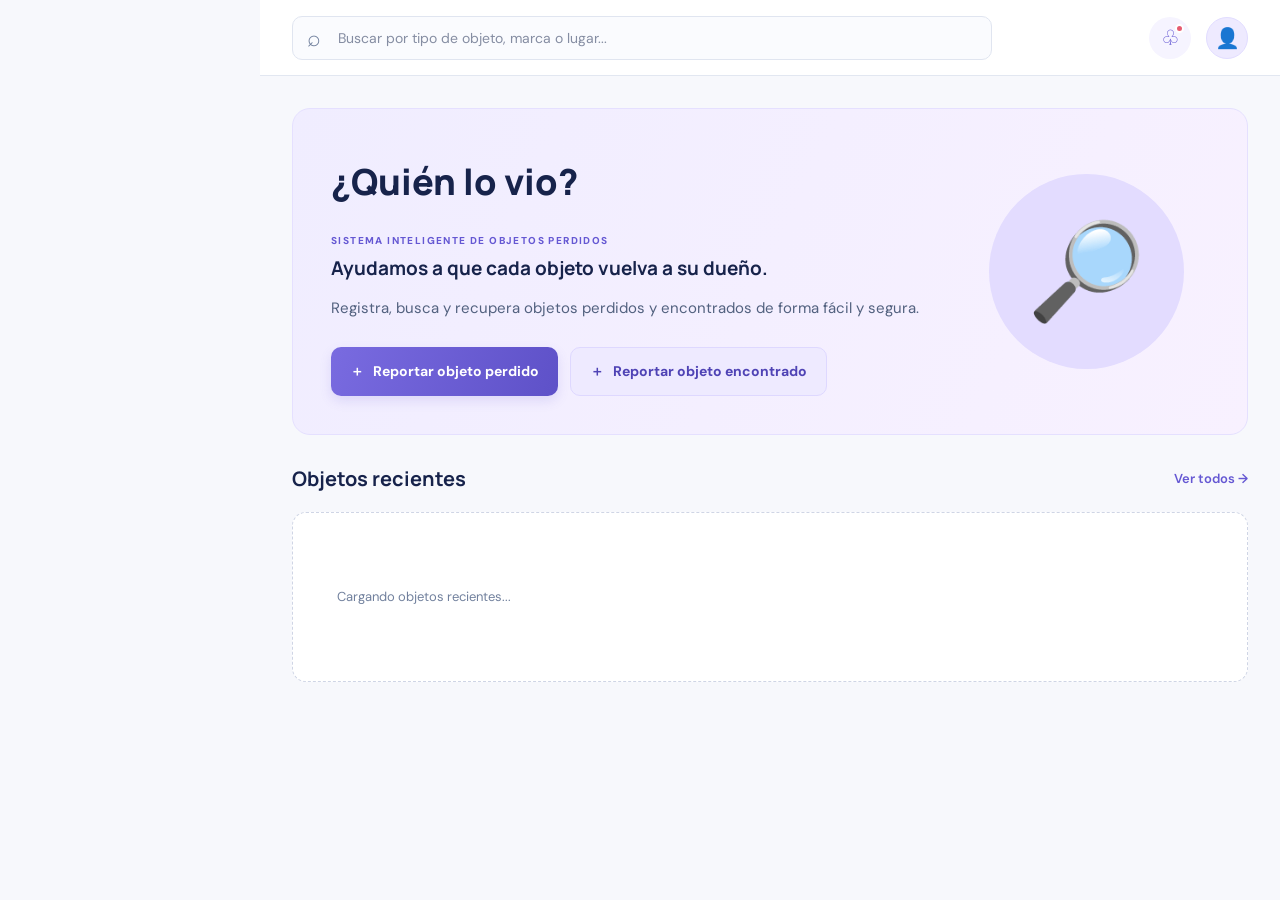
==== Quien_lo_vio_estructura_profesional/Quien_lo_vio_profesional/pages/inicio.html @ 7a93a165 "Add files via upload" ====
<!DOCTYPE html>
<html lang="es">

<head>
    <meta charset="UTF-8">
    <meta name="viewport" content="width=device-width, initial-scale=1.0">

    <title>Inicio | ¿Quién lo vio?</title>

    <link rel="stylesheet" href="../css/global.css">
</head>

<body class="app-shell">

    <!-- MENÚ LATERAL -->
    <div id="sidebar-container"></div>

    <!-- CONTENIDO PRINCIPAL -->
    <div class="main">

        <!-- BARRA SUPERIOR -->
        <header class="topbar">

            <!-- BUSCADOR -->
            <div class="topbar-search">
                <span class="search-icon">⌕</span>

                <input
                    type="search"
                    placeholder="Buscar por tipo de objeto, marca o lugar..."
                    aria-label="Buscar objetos"
                >
            </div>

            <!-- NOTIFICACIONES Y PERFIL -->
            <div class="topbar-actions">

                
<details class="notification">

    <summary title="Notificaciones" aria-label="Abrir notificaciones">
        <span class="bell-icon">♧</span>
        <span class="notification-dot"></span>
        <span id="contador-notificaciones" class="notification-count" hidden>0</span>
    </summary>

    <div class="notification-menu">

        <div class="notification-header">
            <h3>Notificaciones</h3>
            <span class="notification-label">Avisos</span>
        </div>

        <div id="notificaciones-vacias" class="notification-empty">
            <span class="notification-empty-icon">♧</span>
            <p>No tienes notificaciones todavía.</p>
            <small>Aquí aparecerán los mensajes nuevos.</small>
        </div>

        <div id="lista-notificaciones"></div>

    </div>

</details>


                <!-- PERFIL -->
                <a
                    class="avatar small"
                    href="perfil.html"
                    title="Mi perfil"
                    aria-label="Ir a mi perfil"
                >
                    👤
                </a>

            </div>

        </header>

        <!-- CONTENIDO DE INICIO -->
        <main>

            <!-- BANNER PRINCIPAL -->
            <section class="hero">

                <div class="hero-content">

                    <h1>¿Quién lo vio?</h1>

                    <br>

                    <p class="eyebrow">
                        SISTEMA INTELIGENTE DE OBJETOS PERDIDOS
                    </p>

                    <h2>
                        Ayudamos a que cada objeto vuelva a su dueño.
                    </h2>

                    <p class="hero-description">
                        Registra, busca y recupera objetos perdidos y
                        encontrados de forma fácil y segura.
                    </p>

                    <!-- BOTONES -->
                    <div class="actions">

                        <a
                            class="btn primary"
                            href="reportar-perdido.html"
                        >
                            <span>＋</span>
                            Reportar objeto perdido
                        </a>

                        <a
                            class="btn secondary"
                            href="reportar-encontrado.html"
                        >
                            <span>＋</span>
                            Reportar objeto encontrado
                        </a>

                    </div>

                </div>

                <!-- ILUSTRACIÓN -->
                <div class="hero-illustration">
                    <div class="hero-icon">🔎</div>
                </div>

            </section>

            <!-- OBJETOS RECIENTES -->
            <section class="recent-section">

                <div class="section-title">

                    <h2>Objetos recientes</h2>

                    <a href="mis-reportes.html">
                        Ver todos →
                    </a>

                </div>

                <!-- AQUÍ SE CARGARÁN LAS FOTOGRAFÍAS -->
                <div class="recent-empty" id="objetos-recientes">

                    <p>
                        Cargando objetos recientes...
                    </p>

                </div>

            </section>

        </main>

    </div>

    <!-- VENTANA DE DETALLES DEL OBJETO -->
    <div id="modal-objeto" class="modal-objeto" hidden>

        <div class="modal-contenido">

            <!-- BOTÓN CERRAR -->
            <button
                type="button"
                id="cerrar-modal"
                class="cerrar-modal"
                aria-label="Cerrar ventana"
            >
                ×
            </button>

            <!-- FOTOGRAFÍA -->
            <img
                id="detalle-imagen"
                src=""
                alt="Fotografía del objeto"
            >

            <!-- INFORMACIÓN GENERAL -->
            <h2 id="detalle-nombre"></h2>

            <p id="detalle-estado">Objeto perdido</p>

            <div class="detalle-informacion">

                <p>
                    <strong>Categoría:</strong>
                    <span id="detalle-categoria"></span>
                </p>

                <p>
                    <strong>Color:</strong>
                    <span id="detalle-color"></span>
                </p>

                <p>
                    <strong>Marca:</strong>
                    <span id="detalle-marca"></span>
                </p>

                <p>
                    <strong>Fecha:</strong>
                    <span id="detalle-fecha"></span>
                </p>

                <p>
                    <strong>Hora:</strong>
                    <span id="detalle-hora"></span>
                </p>

                <p>
                    <strong>Lugar:</strong>
                    <span id="detalle-lugar"></span>
                </p>

                <p>
                    <strong>Reportado por:</strong>
                    <span id="detalle-usuario"></span>
                </p>

            </div>

            <!-- DESCRIPCIÓN -->
            <div class="detalle-descripcion">

                <h3>Descripción</h3>

                <p id="detalle-descripcion"></p>

            </div>
            <div class="acciones-contacto">
            <button type="button" id="btn-encontre">
               Encontré este objeto
            </button>

            <button type="button" id="btn-informacion">
              Tengo información sobre este objeto
            </button>
            </div>

        </div>

    </div>

    <!-- COMPONENTE DEL MENÚ -->
    <script type="module" src="../js/componentes.js"></script>

    <!-- FUNCIONES DE INICIO -->
    <script type="module" src="../js/pages/inicio.js"></script>
    <script type="module" src="../js/pages/notificaciones.js"></script>

</body>
</html>
---- Quien_lo_vio_estructura_profesional/Quien_lo_vio_profesional/css/global.css ----
@import url('https://fonts.googleapis.com/css2?family=DM+Sans:wght@400;500;600;700&family=Manrope:wght@600;700;800&display=swap');

:root {
    --purple: #6558d3;
    --purple-dark: #4f43b5;
    --purple-light: #eeeaff;
    --purple-soft: #f5f2ff;
    --ink: #17234b;
    --muted: #71809d;
    --line: #e2e7f1;
    --bg: #f7f8fc;
    --white: #ffffff;
}

* {
    margin: 0;
    padding: 0;
    box-sizing: border-box;
}

html {
    scroll-behavior: smooth;
}

body {
    margin: 0;
    background: var(--bg);
    color: var(--ink);
    font-family: 'DM Sans', sans-serif;
    font-size: 14px;
}

a {
    color: var(--purple);
    text-decoration: none;
}

button,
input,
textarea,
select {
    font: inherit;
}

input,
textarea,
select {
    width: 100%;
    padding: 12px 14px;
    border: 1px solid var(--line);
    border-radius: 9px;
    background: white;
    color: var(--ink);
    outline: none;
    transition: 0.2s;
}

input:focus,
textarea:focus,
select:focus {
    border-color: var(--purple);
    box-shadow: 0 0 0 3px rgba(101, 88, 211, 0.10);
}

textarea {
    resize: vertical;
}

label {
    display: grid;
    gap: 8px;
    font-size: 12px;
    font-weight: 700;
}


/* ==========================================
   BOTONES
========================================== */

.btn {
    display: inline-flex;
    align-items: center;
    justify-content: center;
    gap: 9px;
    padding: 13px 19px;
    border: none;
    border-radius: 10px;
    font-weight: 700;
    cursor: pointer;
    transition: 0.25s;
}

.btn:hover {
    transform: translateY(-2px);
}

.primary {
    color: white;
    background: linear-gradient(110deg, #796be0, #5e51c8);
    box-shadow: 0 5px 12px rgba(101, 88, 211, 0.15);
}

.primary:hover {
    background: var(--purple-dark);
}

.secondary {
    color: var(--purple-dark);
    background: var(--purple-light);
    border: 1px solid #ded8ff;
}

.secondary:hover {
    background: #e4dfff;
}

.danger {
    color: #ad3d56;
    background: #fff0f2;
}

.full {
    width: 100%;
}


/* ==========================================
   ESTRUCTURA PRINCIPAL
========================================== */

.app-shell {
    min-height: 100vh;
}

.sidebar {
    position: fixed;
    top: 0;
    left: 0;
    bottom: 0;
    z-index: 20;

    width: 245px;
    padding: 22px 15px;

    background: white;
    border-right: 1px solid var(--line);
    box-shadow: 3px 0 15px rgba(29, 39, 75, 0.025);
}

/* LOGO */

.brand {
    display: flex;
    align-items: center;
    gap: 11px;
    margin-bottom: 38px;
    padding: 3px 5px;
    color: var(--ink);
}

.brand b {
    display: block;
    font-family: 'Manrope', sans-serif;
    font-size: 16px;
    font-weight: 800;
}

.brand small {
    display: block;
    margin-top: 3px;
    color: var(--muted);
    font-size: 10px;
    line-height: 1.5;
}

.logo {
    display: grid;
    place-items: center;
    flex-shrink: 0;

    width: 45px;
    height: 45px;

    border-radius: 50%;
    background: linear-gradient(135deg, #796be0, #5144b8);

    color: white;
    font-size: 26px;
}

/* OPCIONES DEL MENÚ */

.sidebar nav {
    display: grid;
    gap: 7px;
}

.sidebar nav a {
    display: flex;
    align-items: center;
    gap: 12px;

    padding: 12px 13px;
    border-radius: 9px;

    color: #52617f;
    font-size: 14px;
    transition: 0.2s;
}

.sidebar nav a:hover {
    background: #f3f0ff;
    color: var(--purple-dark);
}

.sidebar nav a.active {
    background: #eeeaff;
    color: #352b96;
    font-weight: 700;
}

.sidebar nav .nav-icon {
    display: inline-grid;
    place-items: center;
    flex-shrink: 0;
    width: 20px;
    font-size: 18px;
}

/* CONTENIDO */

.main {
    min-height: 100vh;
    margin-left: 245px;
}


/* ==========================================
   BARRA SUPERIOR
========================================== */

.topbar {
    position: sticky;
    top: 0;
    z-index: 10;

    display: flex;
    align-items: center;
    justify-content: space-between;
    gap: 25px;

    width: 100%;
    height: 76px;
    padding: 0 32px;

    background: rgba(255, 255, 255, 0.97);
    border-bottom: 1px solid var(--line);
    backdrop-filter: blur(10px);
}

/* BUSCADOR */

.topbar-search {
    position: relative;
    flex: 1;
    max-width: 700px;
}

.topbar-search input {
    width: 100%;
    height: 44px;
    margin: 0;
    padding: 0 15px 0 45px;

    border: 1px solid #e0e5f0;
    border-radius: 10px;
    background: #fafbfe;
    color: var(--ink);
}

.topbar-search input::placeholder {
    color: #858da2;
}

.search-icon {
    position: absolute;
    top: 50%;
    left: 15px;
    z-index: 1;
    transform: translateY(-50%);
    color: #71809d;
    font-size: 23px;
}

/* ICONOS DE LA DERECHA */

.topbar-actions {
    display: flex;
    align-items: center;
    justify-content: flex-end;
    gap: 15px;
    flex-shrink: 0;
}

/* PERFIL */

.avatar {
    display: grid;
    place-items: center;

    width: 75px;
    height: 75px;
    margin: auto;

    border-radius: 50%;
    background: #eeeef5;
    color: var(--ink);
    font-size: 30px;
}

.avatar.small {
    flex-shrink: 0;
    width: 42px;
    height: 42px;
    margin: 0;

    border: 1px solid #e1dcff;
    background: #eeeaff;
    font-size: 20px;
}

/* NOTIFICACIONES */

.notification {
    position: relative;
    flex-shrink: 0;
}

.notification summary {
    position: relative;
    display: grid;
    place-items: center;

    width: 42px;
    height: 42px;

    border-radius: 50%;
    background: #f6f4ff;
    color: var(--purple);

    cursor: pointer;
    list-style: none;
    transition: 0.2s;
}

.notification summary:hover {
    background: var(--purple-light);
}

.notification summary::-webkit-details-marker {
    display: none;
}

.bell-icon {
    font-size: 21px;
}

.notification-dot {
    position: absolute;
    top: 7px;
    right: 7px;

    width: 9px;
    height: 9px;

    border: 2px solid white;
    border-radius: 50%;
    background: #e65b70;
}

/* PANEL DE NOTIFICACIONES */

.notification-menu {
    position: absolute;
    top: 52px;
    right: 0;
    z-index: 30;

    width: 300px;
    padding: 18px;

    border: 1px solid var(--line);
    border-radius: 13px;

    background: white;
    box-shadow: 0 10px 30px rgba(29, 39, 75, 0.13);
}

.notification-header {
    display: flex;
    align-items: center;
    justify-content: space-between;
    gap: 10px;

    padding-bottom: 13px;
    border-bottom: 1px solid var(--line);
}

.notification-header h3 {
    font-family: 'Manrope', sans-serif;
    font-size: 15px;
}

.notification-label {
    padding: 5px 9px;
    border-radius: 20px;
    background: var(--purple-light);
    color: var(--purple-dark);
    font-size: 10px;
}

.notification-empty {
    padding: 25px 10px 15px;
    text-align: center;
}

.notification-empty-icon {
    display: block;
    margin-bottom: 12px;
    color: var(--purple);
    font-size: 30px;
}

.notification-empty p {
    margin-bottom: 7px;
    color: var(--ink);
    font-weight: 700;
}

.notification-empty small {
    color: var(--muted);
    line-height: 1.5;
}

main {
    width: 100%;
    max-width: 1400px;
    margin: 0 auto;
    padding: 32px;
}

.page-heading {
    margin-bottom: 25px;
}

.eyebrow {
    margin: 0;
    color: var(--purple);
    font-size: 10px;
    font-weight: 800;
    letter-spacing: 1.4px;
}

.page-heading h1,
.hero h1 {
    margin: 8px 0;
    color: var(--ink);
    font-family: 'Manrope', sans-serif;
    font-size: 32px;
    font-weight: 800;
}

.page-heading p,
.muted,
.hint {
    color: var(--muted);
    line-height: 1.6;
}


/*BANNER DE INICIO */

.hero {
    display: flex;
    align-items: center;
    justify-content: space-between;
    gap: 25px;

    min-height: 300px;
    padding: 38px;

    border: 1px solid #e5e0ff;
    border-radius: 18px;

    background: linear-gradient(115deg, #f0edff, #f8f1ff);
}

.hero-content {
    flex: 1;
    max-width: 720px;
}

.hero h1 {
    margin: 10px 0;
    font-size: 36px;
}

.hero h2 {
    margin: 8px 0 15px;
    color: var(--ink);
    font-family: 'Manrope', sans-serif;
    font-size: 19px;
    font-weight: 700;
}

.hero-description {
    margin-top: 15px;
    color: #52617f;
    font-size: 15px;
    line-height: 1.7;
}

/* BOTONES DE INICIO */

.actions {
    display: flex;
    flex-wrap: wrap;
    gap: 12px;
    margin-top: 25px;
}

.actions .btn {
    min-height: 49px;
}

/* ILUSTRACIÓN */

.hero-illustration {
    display: grid;
    place-items: center;
    flex-shrink: 0;

    width: 195px;
    height: 195px;
    margin: 0 25px;

    border-radius: 50%;
    background: #e3dcff;
}

.hero-icon {
    display: grid;
    place-items: center;
    width: 100%;
    height: 100%;
    font-size: 95px;
}


/* OBJETOS RECIENTES */

.recent-section {
    margin-top: 30px;
}

.recent-section .section-title {
    display: flex;
    align-items: center;
    justify-content: space-between;
    margin: 0 0 17px;
}

.recent-section .section-title h2 {
    color: var(--ink);
    font-family: 'Manrope', sans-serif;
    font-size: 20px;
    font-weight: 700;
}

.recent-section .section-title a {
    color: var(--purple);
    font-size: 13px;
    font-weight: 600;
}

.recent-section .section-title a:hover {
    color: var(--purple-dark);
    text-decoration: underline;
}

.recent-empty {
    display: flex;
    flex-direction: column;
    align-items: center;
    justify-content: center;

    min-height: 170px;
    padding: 25px;

    border: 1px dashed #cfd5e5;
    border-radius: 14px;

    background: white;
    text-align: center;
}

.empty-icon {
    margin-bottom: 10px;
    font-size: 30px;
}

.recent-empty h3 {
    margin-bottom: 7px;
    color: var(--ink);
    font-size: 15px;
}

.recent-empty p {
    max-width: 450px;
    color: var(--muted);
    font-size: 13px;
    line-height: 1.5;
}

.section-title {
    display: flex;
    align-items: center;
    justify-content: space-between;
    margin: 30px 0 15px;
}

.section-title h2 {
    margin: 0;
    font-family: 'Manrope', sans-serif;
    font-size: 19px;
}

.empty {
    padding: 35px 24px;
    border: 1px dashed #cfd5e5;
    border-radius: 14px;
    background: white;
    color: var(--muted);
    text-align: center;
}


/*FORMULARIOS Y TARJETAS */

.panel,
.profile-card,
.card {
    padding: 24px;
    border: 1px solid var(--line);
    border-radius: 14px;
    background: white;
    box-shadow: 0 4px 15px rgba(29, 39, 75, 0.025);
}

.panel {
    display: grid;
    gap: 18px;
    width: 100%;
    max-width: 900px;
}

.form-grid {
    display: grid;
    grid-template-columns: 1fr 1fr;
    gap: 18px;
}

.form-grid .full {
    grid-column: 1 / -1;
}

.toolbar {
    display: flex;
    gap: 10px;
    margin: 20px 0;
}

.toolbar input {
    flex: 1;
}

.privacy {
    margin-bottom: 18px;
    padding: 20px;
    border: 1px solid #e1dcff;
    border-radius: 12px;
    background: #f2efff;
    color: #3e348f;
}

.privacy p {
    margin-top: 8px;
    color: #59648a;
    line-height: 1.6;
}


/*  PERFIL*/

.profile {
    display: grid;
    grid-template-columns: 250px 1fr;
    gap: 18px;
}

.profile-card {
    align-self: start;
    text-align: center;
}

.profile-card h2 {
    margin: 10px 0;
    font-family: 'Manrope', sans-serif;
    font-size: 18px;
}

.pill {
    display: inline-block;
    padding: 6px 10px;
    border-radius: 20px;
    background: #efedff;
    color: #5549b9;
    font-size: 11px;
}


/*  LOGIN Y REGISTRO */

.auth-page {
    display: grid;
    place-items: center;
    min-height: 100vh;
    padding: 20px;
    background: linear-gradient(135deg, #f0edff, #fbf3f9);
}

.auth-card {
    width: min(100%, 440px);
    padding: 34px;
    border: 1px solid var(--line);
    border-radius: 20px;
    background: white;
    box-shadow: 0 18px 55px rgba(57, 48, 93, 0.08);
}

.auth-card h1 {
    font-family: 'Manrope', sans-serif;
    font-size: 29px;
}

.auth-card form {
    display: grid;
    gap: 15px;
}

.center {
    text-align: center;
}

.message {
    color: #b94b62;
    font-size: 12px;
}


/*  LOGIN DESLIZANTE */

.auth-sliding-body {
    display: grid;
    place-items: center;
    min-height: 100vh;
    margin: 0;
    padding: 20px;

    background-image: url('./fondo-login.png');
    background-position: center;
    background-repeat: no-repeat;
    background-size: cover;
    background-attachment: fixed;
}

.sliding-container {
    position: relative;
    overflow: hidden;
    width: 768px;
    max-width: 100%;
    min-height: 480px;
    border: 1px solid var(--line);
    border-radius: 20px;
    background: white;
    box-shadow: 0 18px 55px rgba(57, 48, 93, 0.15);
}

.sliding-form-container {
    position: absolute;
    top: 0;
    height: 100%;
    transition: all 0.6s ease-in-out;
}

.sliding-form-container form {
    display: flex;
    align-items: center;
    justify-content: center;
    flex-direction: column;
    height: 100%;
    padding: 0 50px;
    background: white;
    text-align: center;
}

.sign-in-container {
    left: 0;
    z-index: 2;
    width: 50%;
}

.sliding-container.right-panel-active .sign-in-container {
    transform: translateX(100%);
}

.sign-up-container {
    left: 0;
    z-index: 1;
    width: 50%;
    opacity: 0;
}

.sliding-container.right-panel-active .sign-up-container {
    z-index: 5;
    transform: translateX(100%);
    opacity: 1;
    animation: show 0.6s;
}

@keyframes show {
    0%, 49.99% {
        opacity: 0;
        z-index: 1;
    }

    50%, 100% {
        opacity: 1;
        z-index: 5;
    }
}

.overlay-container {
    position: absolute;
    top: 0;
    left: 50%;
    z-index: 100;
    width: 50%;
    height: 100%;
    overflow: hidden;
    transition: transform 0.6s ease-in-out;
}

.sliding-container.right-panel-active .overlay-container {
    transform: translateX(-100%);
}

.overlay {
    position: relative;
    left: -100%;
    width: 200%;
    height: 100%;
    color: white;
    background: linear-gradient(135deg, #796be0, #5e51c8);
    transition: transform 0.6s ease-in-out;
}

.sliding-container.right-panel-active .overlay {
    transform: translateX(50%);
}

.overlay-panel {
    position: absolute;
    top: 0;
    display: flex;
    align-items: center;
    justify-content: center;
    flex-direction: column;
    width: 50%;
    height: 100%;
    padding: 0 40px;
    text-align: center;
    transition: transform 0.6s ease-in-out;
}

.overlay-left {
    transform: translateX(-20%);
}

.sliding-container.right-panel-active .overlay-left {
    transform: translateX(0);
}

.overlay-right {
    right: 0;
    transform: translateX(0);
}

.sliding-container.right-panel-active .overlay-right {
    transform: translateX(20%);
}


/* TABLETS */

@media (max-width: 900px) {

    .sidebar {
        width: 210px;
    }

    .main {
        margin-left: 210px;
    }

    main {
        padding: 25px 20px;
    }

    .hero {
        padding: 28px;
    }

    .hero-illustration {
        width: 145px;
        height: 145px;
        margin: 0;
    }

    .hero-icon {
        font-size: 75px;
    }

}


/*CELULARES */

@media (max-width: 700px) {

    .sidebar {
        position: relative;
        width: 100%;
        padding: 12px;
        border-right: 0;
        border-bottom: 1px solid var(--line);
    }

    .brand {
        margin-bottom: 12px;
    }

    .sidebar nav {
        display: flex;
        gap: 6px;
        overflow-x: auto;
        padding-bottom: 5px;
    }

    .sidebar nav a {
        flex-shrink: 0;
        padding: 10px;
        white-space: nowrap;
    }

    .main {
        margin-left: 0;
    }

    .topbar {
        position: relative;
        height: 68px;
        padding: 0 16px;
        gap: 12px;
    }

    .topbar-search {
        min-width: 0;
    }

    .topbar-actions {
        gap: 8px;
    }

    main {
        padding: 22px 16px;
    }

    .profile {
        grid-template-columns: 1fr;
    }

}


/* CELULARES PEQUEÑOS */

@media (max-width: 560px) {

    .hero {
        min-height: auto;
        padding: 24px;
    }

    .hero h1 {
        font-size: 28px;
    }

    .hero h2 {
        font-size: 16px;
    }

    .hero-illustration {
        display: none;
    }

    .actions {
        flex-direction: column;
    }

    .actions .btn {
        width: 100%;
    }

    .form-grid {
        grid-template-columns: 1fr;
    }

    .form-grid .full {
        grid-column: auto;
    }

    .toolbar {
        flex-direction: column;
    }

    .auth-card {
        padding: 25px;
    }

    .topbar {
        padding: 0 10px;
        gap: 8px;
    }

    .topbar-search input {
        padding-left: 35px;
        font-size: 11px;
    }

    .search-icon {
        left: 10px;
    }

    .topbar-actions {
        gap: 6px;
    }

    .notification summary,
    .avatar.small {
        width: 38px;
        height: 38px;
    }

    .notification-menu {
        position: fixed;
        top: 125px;
        right: 12px;
        width: min(300px, calc(100vw - 24px));
    }

    .sliding-container {
        min-height: 600px;
    }

    .sliding-form-container form {
        padding: 0 22px;
    }

    .overlay-panel {
        padding: 0 15px;
    }

}
/* LOGO DE LA APLICACIÓN */

.brand-logo {
    width: 65px;
    height: 65px;
    object-fit: contain;
    flex-shrink: 0;
    border-radius: 12px;
}

.brand {
    display: flex;
    align-items: center;
    gap: 10px;
}


/* formulario */
.registro-form{
    width: 100%;
    max-width: 420px;
    margin: 50px auto;
    padding: 40px;
    background: #fff;
    border-radius: 20px;
    box-shadow: 0 10px 30px rgba(0,0,0,.08);

    display: flex;
    flex-direction: column;
    gap: 15px;
}

.registro-form h1{
    color: #2b3b78;
    text-align: center;
    margin-bottom: 5px;
}

.registro-form span{
    text-align: center;
    color: #666;
    font-size: 14px;
}

.registro-form input{
    width: 100%;
    padding: 14px;
    border: 1px solid #ddd;
    border-radius: 10px;
    outline: none;
    font-size: 14px;
}

.registro-form input:focus{
    border-color: #6c5ce7;
    box-shadow: 0 0 0 3px rgba(108,92,231,.15);
}

.btn-registro{
    border: none;
    background: linear-gradient(135deg,#7b68ee,#5f4dd9);
    color: #fff;
    padding: 14px;
    border-radius: 10px;
    cursor: pointer;
    font-weight: 600;
    transition: .3s;
}

.btn-registro:hover{
    transform: translateY(-2px);
    opacity: .95;
}

.volver-login{
    text-align: center;
    text-decoration: none;
    color: #6c5ce7;
    font-size: 14px;
}

.volver-login:hover{
    text-decoration: underline;
}


/* Contenedor de contraseña */
.campo-password {
    display: flex;
    align-items: center;
    width: 100%;
    position: relative;
    margin-bottom: 15px;
}

/* Campo de contraseña */
.campo-password input {
    flex: 1;
    width: 100%;
    padding: 12px 15px;
    padding-right: 65px;
    border: 1px solid #ccc;
    border-radius: 8px;
    outline: none;
    font-size: 15px;
    box-sizing: border-box;
}

/* Efecto al seleccionar el campo */
.campo-password input:focus {
    border-color: #2563eb;
    box-shadow: 0 0 4px rgba(37, 99, 235, 0.3);
}

/* Botón Ver / Ocultar */
.campo-password button {
    position: absolute;
    right: 10px;
    border: none;
    background: transparent;
    color: #2563eb;
    font-size: 13px;
    font-weight: bold;
    cursor: pointer;
    padding: 8px;
}

/* Efecto al pasar el mouse */
.campo-password button:hover {
    color: #1e40af;
}
/* Mensaje de contraseña */
.mensaje-password {
    display: block;
    color: #e53935;
    font-size: 13px;
    margin: 5px 0 12px 5px;
    min-height: 18px;
}


/* ==================================
   GALERÍA DE OBJETOS RECIENTES
================================== */

#objetos-recientes {
    display: grid;
    grid-template-columns: repeat(auto-fill, minmax(180px, 1fr));
    gap: 20px;
    margin-top: 20px;
}

.objeto-foto {
    display: block;
    width: 100%;
    height: 190px;
    padding: 0;
    overflow: hidden;
    border: 1px solid var(--line);
    border-radius: 14px;
    background: white;
    cursor: pointer;
    transition: transform 0.25s ease, box-shadow 0.25s ease;
}

.objeto-foto:hover {
    transform: translateY(-5px);
    box-shadow: 0 8px 20px rgba(0, 0, 0, 0.13);
}

.objeto-foto img {
    width: 100%;
    height: 100%;
    display: block;
    object-fit: cover;
}

/* ==================================
   VENTANA EMERGENTE
================================== */

.modal-objeto[hidden] {
    display: none !important;
}

.modal-objeto {
    position: fixed;
    inset: 0;
    z-index: 9999;
    display: flex;
    justify-content: center;
    align-items: center;
    padding: 20px;
    background: rgba(0, 0, 0, 0.65);
    overflow-y: auto;
}

.modal-contenido {
    position: relative;
    width: 100%;
    max-width: 600px;
    max-height: 90vh;
    overflow-y: auto;
    padding: 25px;
    border-radius: 18px;
    background: white;
    box-shadow: 0 15px 45px rgba(0, 0, 0, 0.25);
    animation: aparecerModal 0.25s ease;
}

@keyframes aparecerModal {
    from {
        opacity: 0;
        transform: translateY(15px);
    }

    to {
        opacity: 1;
        transform: translateY(0);
    }
}

/* BOTÓN CERRAR */

.cerrar-modal {
    position: absolute;
    top: 12px;
    right: 15px;
    width: 38px;
    height: 38px;
    border: none;
    border-radius: 50%;
    background: #f1f1f1;
    color: #333;
    font-size: 27px;
    cursor: pointer;
}

.cerrar-modal:hover {
    background: #e2e2e2;
}

/* FOTOGRAFÍA DEL MODAL */

#detalle-imagen {
    display: block;
    width: 100%;
    max-height: 300px;
    object-fit: contain;
    border-radius: 12px;
    margin-bottom: 20px;
    background: #f5f5f5;
}

/* INFORMACIÓN DEL OBJETO */

#detalle-nombre {
    margin: 10px 0;
    font-size: 25px;
    color: #222;
}

#detalle-estado {
    display: inline-block;
    padding: 6px 12px;
    border-radius: 20px;
    background: #fff0e5;
    color: #b45b16;
    font-size: 13px;
    font-weight: bold;
}

.detalle-informacion {
    display: grid;
    grid-template-columns: repeat(2, minmax(0, 1fr));
    gap: 12px;
    margin-top: 20px;
}

.detalle-informacion p {
    margin: 0;
    padding: 12px;
    border-radius: 9px;
    background: #f6f7f9;
    overflow-wrap: anywhere;
}

.detalle-informacion strong {
    display: block;
    margin-bottom: 5px;
    color: #555;
}

.detalle-descripcion {
    margin-top: 20px;
    padding: 15px;
    border-radius: 10px;
    background: #f6f7f9;
}

.detalle-descripcion h3 {
    margin-top: 0;
    color: #333;
}

.detalle-descripcion p {
    margin-bottom: 0;
    line-height: 1.6;
    overflow-wrap: anywhere;
}

/* ADAPTACIÓN A CELULARES */

@media (max-width: 600px) {
    #objetos-recientes {
        grid-template-columns: repeat(2, minmax(0, 1fr));
        gap: 12px;
    }

    .objeto-foto {
        height: 145px;
    }

    .modal-contenido {
        padding: 18px;
    }

    .detalle-informacion {
        grid-template-columns: 1fr;
    }
}


/* =====================================
   ESTILOS DEL CHAT - ¿QUIÉN LO VIO?
===================================== */

.chat-contenedor {
    display: grid;
    grid-template-columns: 320px 1fr;
    gap: 20px;
    height: calc(100vh - 150px);
    min-height: 450px;
    margin-top: 20px;
}

/* LISTA DE CONVERSACIONES */

.chat-lista {
    background: white;
    border: 1px solid var(--line);
    border-radius: 15px;
    padding: 20px;
    overflow-y: auto;
}

.chat-lista h2 {
    font-size: 19px;
    margin-top: 0;
    margin-bottom: 20px;
    color: #222;
}

.chat-conversacion {
    display: flex;
    flex-direction: column;
    gap: 7px;
    width: 100%;
    padding: 15px;
    margin-bottom: 10px;
    border: 1px solid #e5e7eb;
    border-radius: 12px;
    background: #f8f9fb;
    text-align: left;
    cursor: pointer;
    transition: background .2s, border-color .2s;
}

.chat-conversacion:hover {
    background: #edf3ff;
    border-color: #8ba9e8;
}

.chat-conversacion strong {
    color: #222;
    font-size: 15px;
}

.chat-conversacion span {
    color: #777;
    font-size: 13px;
}

/* PANEL DEL CHAT */

.chat-panel {
    display: flex;
    flex-direction: column;
    min-width: 0;
    background: white;
    border: 1px solid var(--line);
    border-radius: 15px;
    overflow: hidden;
}

#chat-vacio {
    display: flex;
    flex: 1;
    flex-direction: column;
    justify-content: center;
    align-items: center;
    padding: 25px;
    text-align: center;
    color: #777;
}

#chat-vacio h2 {
    color: #333;
}

#chat-activo {
    display: flex;
    flex: 1;
    flex-direction: column;
    min-height: 0;
}

#chat-activo[hidden] {
    display: none !important;
}

/* ENCABEZADO */

.chat-encabezado {
    padding: 18px 22px;
    border-bottom: 1px solid #eee;
    background: #fff;
}

.chat-encabezado h2 {
    margin: 0 0 5px;
    font-size: 18px;
    color: #222;
}

.chat-encabezado p {
    margin: 0;
    color: #777;
    font-size: 13px;
}

/* MENSAJES */

#chat-mensajes {
    display: flex;
    flex: 1;
    flex-direction: column;
    gap: 12px;
    padding: 20px;
    overflow-y: auto;
    background: #f5f7fa;
}

.mensaje-propio,
.mensaje-otro {
    max-width: 75%;
    padding: 12px 15px;
    border-radius: 14px;
    overflow-wrap: anywhere;
}

.mensaje-propio {
    align-self: flex-end;
    background: #dce9ff;
    color: #203b67;
    border-bottom-right-radius: 4px;
}

.mensaje-otro {
    align-self: flex-start;
    background: white;
    color: #333;
    border: 1px solid #e7e7e7;
    border-bottom-left-radius: 4px;
}

.mensaje-propio p,
.mensaje-otro p {
    margin: 0 0 6px;
    line-height: 1.5;
}

.mensaje-propio small,
.mensaje-otro small {
    display: block;
    text-align: right;
    font-size: 10px;
    opacity: .7;
}

/* FORMULARIO PARA ENVIAR */

#form-mensaje {
    display: flex;
    gap: 10px;
    padding: 15px;
    border-top: 1px solid #eee;
    background: white;
}

#input-mensaje {
    flex: 1;
    min-width: 0;
    padding: 13px 16px;
    border: 1px solid #ddd;
    border-radius: 25px;
    outline: none;
    font-size: 14px;
}

#input-mensaje:focus {
    border-color: #5685d8;
}

#btn-enviar {
    padding: 12px 22px;
    border: none;
    border-radius: 25px;
    background: #315da8;
    color: white;
    font-weight: bold;
    cursor: pointer;
}

#btn-enviar:hover {
    background: #24477f;
}

/* DISEÑO PARA CELULARES */

@media (max-width: 750px) {
    .chat-contenedor {
        grid-template-columns: 1fr;
        height: auto;
    }

    .chat-lista {
        max-height: 220px;
    }

    .chat-panel {
        min-height: 450px;
    }

    .mensaje-propio,
    .mensaje-otro {
        max-width: 88%;
    }
}


/* =====================================
   BARRA SUPERIOR EXCLUSIVA DE MENSAJES
===================================== */

body:has(.navegacion-mensajes) {
    display: block;
}

/* BARRA DE NAVEGACIÓN */

.navegacion-mensajes {
    width: 100%;
    min-height: 75px;
    padding: 0 5%;
    background: #183B68;
    display: flex;
    align-items: center;
    justify-content: space-between;
    box-shadow: 0 3px 12px rgba(0, 0, 0, 0.15);
}

/* LOGO */

.logo-mensajes {
    color: white;
    font-size: 23px;
    font-weight: bold;
    text-decoration: none;
    white-space: nowrap;
}

/* ICONOS */

.iconos-navegacion {
    display: flex;
    align-items: center;
    gap: 12px;
}

.iconos-navegacion a {
    display: flex;
    flex-direction: column;
    align-items: center;
    justify-content: center;
    min-width: 75px;
    padding: 9px 12px;
    border-radius: 10px;
    color: #ffffff;
    text-decoration: none;
    transition: background .2s ease;
}

.iconos-navegacion a span {
    font-size: 25px;
    line-height: 1.2;
}

.iconos-navegacion a small {
    margin-top: 4px;
    font-size: 12px;
}

.iconos-navegacion a:hover {
    background: rgba(255, 255, 255, 0.15);
}

.iconos-navegacion a.activo {
    background: rgba(255, 255, 255, 0.2);
    font-weight: bold;
}

/* AJUSTE DEL CONTENIDO */

body:has(.navegacion-mensajes) .main-content {
    width: 100%;
    margin: 0;
    padding: 25px 4%;
}

/* RESPONSIVE */

@media (max-width: 650px) {

    .navegacion-mensajes {
        flex-direction: column;
        gap: 12px;
        padding: 15px 10px;
    }

    .logo-mensajes {
        font-size: 20px;
    }

    .iconos-navegacion {
        width: 100%;
        justify-content: space-around;
        gap: 2px;
    }

    .iconos-navegacion a {
        min-width: 0;
        padding: 8px 5px;
    }

    .iconos-navegacion a small {
        font-size: 10px;
    }

    body:has(.navegacion-mensajes) .main-content {
        padding: 15px 10px;
    }
}


/* =====================================
   BOTONES DE CONTACTO DEL OBJETO
===================================== */

.acciones-contacto {
    display: flex;
    flex-direction: column;
    gap: 12px;
    margin-top: 25px;
}

.acciones-contacto button {
    width: 100%;
    min-height: 48px;
    padding: 13px 18px;
    border: none;
    border-radius: 12px;
    font-size: 15px;
    font-weight: 600;
    cursor: pointer;
    transition: all 0.25s ease;
    display: flex;
    align-items: center;
    justify-content: center;
    gap: 10px;
}

/* Botón: Encontré este objeto */

#btn-encontre {
    background: #1769aa;
    color: #ffffff;
    box-shadow: 0 4px 10px rgba(23, 105, 170, 0.18);
}

#btn-encontre::before {
    content: "✓";
    font-size: 19px;
    font-weight: bold;
}

#btn-encontre:hover {
    background: #105487;
    transform: translateY(-2px);
    box-shadow: 0 6px 14px rgba(23, 105, 170, 0.25);
}

/* Botón: Tengo información */

#btn-informacion {
    background: #eef4fb;
    color: #1769aa;
    border: 1px solid #cbdced;
}

#btn-informacion::before {
    content: "ℹ";
    font-size: 19px;
    font-weight: bold;
}

#btn-informacion:hover {
    background: #dceaf8;
    transform: translateY(-2px);
}

/* Efecto al presionar */

.acciones-contacto button:active {
    transform: scale(0.98);
}

/* Adaptación para celulares */

@media (max-width: 480px) {
    .acciones-contacto button {
        font-size: 14px;
        padding: 12px;
    }
}


/* CHAT A PANTALLA COMPLETA */

.chat-contenedor {
    display: flex;
    width: 100%;
    min-height: 650px;
    height: calc(100vh - 180px);
    overflow: hidden;
}

.chat-lista {
    flex: 0 0 320px;
    overflow-y: auto;
}

.chat-panel {
    flex: 1;
    min-width: 0;
    display: flex;
    flex-direction: column;
    min-height: 0;
}

#chat-vacio {
    flex: 1;
    display: flex;
    flex-direction: column;
    justify-content: center;
    align-items: center;
    text-align: center;
}

#chat-vacio[hidden],
#chat-activo[hidden] {
    display: none !important;
}

#chat-activo {
    flex: 1;
    min-height: 0;
    display: flex;
    flex-direction: column;
}

.chat-encabezado {
    flex-shrink: 0;
    padding: 18px 22px;
}

#chat-mensajes {
    flex: 1;
    min-height: 0;
    overflow-y: auto;
    padding: 20px;
}

#form-mensaje {
    display: flex;
    flex-shrink: 0;
    gap: 10px;
    padding: 15px;
}

#input-mensaje {
    flex: 1;
    min-width: 0;
}

@media (max-width: 700px) {
    .chat-contenedor {
        flex-direction: column;
        height: auto;
    }

    .chat-lista {
        flex: none;
        max-height: 200px;
    }

    .chat-panel {
        min-height: 500px;
    }
}


/* IDENTIFICACIÓN DEL OBJETO EN EL CHAT */

.mensaje-objeto {
    display: block;
    font-size: 12px;
    margin-bottom: 7px;
    opacity: 0.85;
}

.notification {
    position: relative;
}

.notification-count {
    position: absolute;
    top: -6px;
    right: -7px;
    min-width: 19px;
    height: 19px;
    padding: 0 5px;
    background: #e53935;
    color: white;
    border-radius: 50px;
    font-size: 11px;
    font-weight: bold;
    display: flex;
    align-items: center;
    justify-content: center;
}

.notification-count[hidden] {
    display: none;
}

.notificacion-mensaje {
    display: block;
    padding: 12px 15px;
    text-decoration: none;
    color: #263445;
    border-bottom: 1px solid #e5eaf0;
}

.notificacion-mensaje:hover {
    background: #f1f6fc;
}

.notificacion-mensaje p {
    margin: 5px 0;
    font-size: 13px;
}

.notificacion-mensaje small {
    color: #718096;
    font-size: 11px;
}


/* TARJETAS DE MIS REPORTES */

.reportes-lista {
    display: grid;
    grid-template-columns: repeat(auto-fill, minmax(260px, 1fr));
    gap: 22px;
    margin-top: 25px;
}

.mi-reporte-card {
    background: #ffffff;
    border: 1px solid #e5eaf0;
    border-radius: 16px;
    overflow: hidden;
    box-shadow: 0 4px 14px rgba(0, 0, 0, 0.06);
    display: flex;
    flex-direction: column;
}

.mi-reporte-imagen {
    width: 100%;
    height: 230px;
    object-fit: contain;
    object-position: center;
    display: block;
    background: #f8fafc;
    padding: 10px;
    box-sizing: border-box;
    border-bottom: 1px solid #e5eaf0;
}

.mi-reporte-contenido {
    padding: 18px;
    display: flex;
    flex-direction: column;
    gap: 10px;
}

.mi-reporte-contenido h3 {
    margin: 0;
    color: #24364b;
    font-size: 19px;
}

.mi-reporte-descripcion {
    color: #64748b;
    font-size: 14px;
    line-height: 1.6;
    overflow-wrap: anywhere;
    white-space: normal;
    margin: 0;
}

.mi-reporte-contenido p {
    margin: 0;
}

.mi-reporte-estado {
    display: inline-block;
    width: fit-content;
    padding: 6px 12px;
    border-radius: 20px;
    background: #e8f5e9;
    color: #28743a;
    font-size: 12px;
    font-weight: bold;
}

.mi-reporte-card button {
    margin-top: 8px;
}


/* ==================================
   DISEÑO DE MI PERFIL
================================== */

.profile {
    display: grid;
    grid-template-columns: 280px minmax(0, 1fr);
    gap: 25px;
    align-items: start;
    width: 100%;
    max-width: 1100px;
    margin: 25px auto;
}

.profile-card {
    background: #ffffff;
    border: 1px solid #e5eaf0;
    border-radius: 18px;
    padding: 30px 20px;
    text-align: center;
    box-shadow: 0 4px 15px rgba(0, 0, 0, 0.05);
    min-width: 0;
}

.profile-card .avatar {
    width: 125px;
    height: 125px;
    margin: 0 auto 18px;
    border-radius: 50%;
    overflow: hidden;
    background: #e9e8ff;
    display: flex;
    align-items: center;
    justify-content: center;
    font-size: 48px;
}

#foto-perfil-actual {
    width: 100%;
    height: 100%;
    object-fit: cover;
    border-radius: 50%;
    display: block;
}

#foto-perfil-actual[hidden],
#icono-perfil[hidden] {
    display: none !important;
}

.profile-card h2 {
    color: #24364b;
    font-size: 22px;
    margin: 10px 0;
}

.profile-card .muted {
    color: #718096;
    font-size: 14px;
    overflow-wrap: anywhere;
}

.profile-card .pill {
    display: inline-block;
    margin-top: 10px;
    padding: 8px 14px;
    border-radius: 20px;
    background: #eef0ff;
    color: #5145a8;
    font-size: 12px;
}

.profile .panel {
    background: #ffffff;
    border: 1px solid #e5eaf0;
    border-radius: 18px;
    padding: 28px;
    box-shadow: 0 4px 15px rgba(0, 0, 0, 0.05);
    min-width: 0;
}

.profile .panel h2 {
    margin-top: 0;
    margin-bottom: 22px;
    color: #24364b;
}

.profile .panel label {
    display: block;
    margin-bottom: 18px;
    color: #34445a;
    font-weight: 600;
}

.profile .panel input {
    display: block;
    width: 100%;
    box-sizing: border-box;
    margin-top: 8px;
    padding: 13px 14px;
    border: 1px solid #dce3ed;
    border-radius: 10px;
    background: #ffffff;
}

.profile .panel input[type="file"] {
    padding: 10px;
}

.profile .panel button {
    width: 100%;
    margin-top: 10px;
}

.profile .panel hr {
    border: 0;
    border-top: 1px solid #e5eaf0;
    margin: 25px 0;
}

@media (max-width: 750px) {
    .profile {
        grid-template-columns: 1fr;
    }

    .profile-card {
        width: 100%;
        box-sizing: border-box;
    }

    .profile .panel {
        padding: 20px;
    }
}


/* TARJETA DE IDENTIDAD DEL PERFIL */

.profile {
    display: flex;
    justify-content: center;
    width: 100%;
    margin: 30px auto;
}

.profile-card {
    width: 100%;
    max-width: 380px;
    min-height: 320px;
    padding: 30px 25px;
    box-sizing: border-box;

    display: flex;
    flex-direction: column;
    align-items: center;
    justify-content: center;
    text-align: center;
    gap: 12px;

    background: #ffffff;
    border: 1px solid #e5eaf0;
    border-radius: 20px;
    box-shadow: 0 8px 25px rgba(30, 50, 80, 0.08);
}

.profile-card .eyebrow {
    margin: 0 0 8px;
    color: #64748b;
    font-size: 12px;
    font-weight: 700;
    letter-spacing: 2px;
}

.profile-card .avatar {
    width: 125px;
    height: 125px;
    margin: 0 auto;
    border-radius: 50%;
    overflow: hidden;
    flex-shrink: 0;
}

.profile-card #foto-perfil-actual {
    width: 100%;
    height: 100%;
    object-fit: cover;
    border-radius: 50%;
}

.profile-card h2 {
    margin: 5px 0 0;
    width: 100%;
    color: #24364b;
    font-size: 24px;
    text-align: center;
}

.profile-card .muted {
    margin: 0;
    width: 100%;
    color: #718096;
    font-size: 14px;
    text-align: center;
    overflow-wrap: anywhere;
}

/* FOTO DE PERFIL EN TODAS LAS PANTALLAS */

.topbar .avatar.small {
    width: 42px;
    height: 42px;
    min-width: 42px;
    border-radius: 50%;
    overflow: hidden;
    display: flex;
    align-items: center;
    justify-content: center;
    padding: 0;
}

.foto-avatar-menu {
    width: 100%;
    height: 100%;
    object-fit: cover;
    border-radius: 50%;
    display: block;
}

/* SISTEMA DE COINCIDENCIAS */

#resultados-coincidencias {
    margin-top: 30px;
}

.coincidencias-encabezado {
    display: flex;
    justify-content: space-between;
    align-items: center;
    flex-wrap: wrap;
    gap: 10px;
    margin-bottom: 20px;
}

.coincidencias-encabezado h2 {
    color: #24364b;
}

.coincidencias-encabezado span {
    color: #718096;
    font-size: 14px;
}

.coincidencias-lista {
    display: flex;
    flex-direction: column;
    gap: 22px;
}

.coincidencia-card {
    background: white;
    border: 1px solid #e5eaf0;
    border-radius: 16px;
    padding: 22px;
    box-shadow: 0 4px 14px rgba(0,0,0,.05);
}

.coincidencia-porcentaje {
    display: flex;
    align-items: center;
    gap: 9px;
    margin-bottom: 18px;
    color: #28743a;
}

.coincidencia-porcentaje strong {
    font-size: 23px;
}

.coincidencia-porcentaje span {
    font-size: 13px;
}

.coincidencia-comparacion {
    display: grid;
    grid-template-columns: 1fr auto 1fr;
    align-items: center;
    gap: 15px;
}

.coincidencia-objeto {
    border: 1px solid #e5eaf0;
    border-radius: 12px;
    overflow: hidden;
    min-width: 0;
}

.coincidencia-objeto > img,
.coincidencia-sin-imagen {
    width: 100%;
    height: 180px;
    object-fit: contain;
    background: #f8fafc;
    display: flex;
    align-items: center;
    justify-content: center;
}

.coincidencia-datos {
    padding: 15px;
}

.coincidencia-datos h3 {
    color: #24364b;
    margin: 10px 0;
}

.coincidencia-datos p {
    font-size: 13px;
    color: #64748b;
    margin: 7px 0;
    overflow-wrap: anywhere;
}

.coincidencia-tipo {
    display: inline-block;
    padding: 5px 10px;
    border-radius: 20px;
    font-size: 11px;
    font-weight: bold;
}

.coincidencia-tipo.perdido {
    background: #fff1e8;
    color: #b45309;
}

.coincidencia-tipo.encontrado {
    background: #e8f5e9;
    color: #28743a;
}

.coincidencia-conector {
    text-align: center;
    color: #64748b;
    display: flex;
    flex-direction: column;
    align-items: center;
    gap: 7px;
}

.coincidencia-conector span {
    font-size: 30px;
    color: #5264bd;
}

.coincidencia-conector small {
    font-size: 11px;
    max-width: 90px;
}

@media (max-width: 750px) {
    .coincidencia-comparacion {
        grid-template-columns: 1fr;
    }

    .coincidencia-conector span {
        transform: rotate(90deg);
    }

    .coincidencia-objeto > img,
    .coincidencia-sin-imagen {
        height: 210px;
    }
}

/* BOTON CONTACTAR EN COINCIDENCIAS */

.acciones-coincidencia {
    display: flex;
    justify-content: center;
    width: 100%;
    margin-top: 20px;
}

.btn-contactar {
    display: inline-flex;
    align-items: center;
    justify-content: center;
    gap: 9px;
    padding: 13px 24px;
    background: #176b55;
    color: #ffffff;
    border: none;
    border-radius: 12px;
    font-size: 14px;
    font-weight: 600;
    cursor: pointer;
    transition: all 0.25s ease;
}

.btn-contactar:hover {
    background: #10513f;
    transform: translateY(-2px);
    box-shadow: 0 5px 14px rgba(23, 107, 85, 0.2);
}

.btn-contactar span {
    font-size: 17px;
}

/* ========================================
   EXPLORAR OBJETOS
======================================== */

#resultados-objetos {
    margin-top: 25px;
}

#resultados-objetos .reportes-lista {
    display: grid;
    grid-template-columns: repeat(auto-fill, minmax(260px, 1fr));
    gap: 22px;
}

/* TARJETAS */

.tarjeta-explorar {
    background: #ffffff;
    border: 1px solid #e8edf4;
    border-radius: 16px;
    overflow: hidden;
    box-shadow: 0 4px 15px rgba(15, 23, 42, 0.06);
    transition: transform 0.25s ease, box-shadow 0.25s ease;
}

.tarjeta-explorar:hover {
    transform: translateY(-5px);
    box-shadow: 0 10px 25px rgba(15, 23, 42, 0.12);
}

/* IMÁGENES */

.tarjeta-explorar .imagen-objeto {
    width: 100%;
    height: 190px;
    object-fit: cover;
    display: block;
    background: #f1f5f9;
}

.imagen-sin-foto {
    width: 100%;
    height: 190px;
    background: #f1f5f9;
    display: flex;
    justify-content: center;
    align-items: center;
    font-size: 55px;
}

/* INFORMACIÓN */

.tarjeta-explorar .reporte-info {
    padding: 20px;
}

.tarjeta-explorar h3 {
    font-size: 19px;
    color: #172554;
    margin: 12px 0;
}

.tarjeta-explorar p {
    color: #64748b;
    font-size: 14px;
    line-height: 1.6;
    margin: 7px 0;
}

.tarjeta-explorar p strong {
    color: #334155;
}

/* ETIQUETAS */

.tarjeta-explorar .mi-reporte-estado {
    display: inline-block;
    padding: 6px 12px;
    border-radius: 20px;
    font-size: 12px;
    font-weight: 700;
}

.tarjeta-explorar .mi-reporte-estado.perdido {
    color: #b45309;
    background: #fef3c7;
}

.tarjeta-explorar .mi-reporte-estado.encontrado {
    color: #047857;
    background: #d1fae5;
}

/* FILTROS */

main .toolbar {
    display: flex;
    gap: 15px;
    flex-wrap: wrap;
    margin-top: 25px;
}

main .toolbar select {
    min-width: 200px;
    padding: 12px 15px;
    border: 1px solid #dbe3ed;
    border-radius: 10px;
    background: #ffffff;
    color: #334155;
    font-size: 14px;
    outline: none;
    cursor: pointer;
}

main .toolbar select:focus,
#buscar-objetos:focus {
    border-color: #3b82f6;
    box-shadow: 0 0 0 3px rgba(59, 130, 246, 0.12);
}

/* BUSCADOR */

#buscar-objetos {
    border: 1px solid #dbe3ed;
    border-radius: 10px;
    padding: 12px 15px;
    outline: none;
    transition: 0.2s;
}

/* SIN RESULTADOS */

#resultados-objetos .empty-state {
    background: #ffffff;
    border: 1px dashed #cbd5e1;
    border-radius: 15px;
    padding: 45px 20px;
    text-align: center;
}

#resultados-objetos .empty-state h3 {
    color: #1e293b;
    margin-bottom: 10px;
}

#resultados-objetos .empty-state p {
    color: #64748b;
    font-size: 14px;
}

/* RESPONSIVE */

@media (max-width: 600px) {

    #resultados-objetos .reportes-lista {
        grid-template-columns: 1fr;
    }

    main .toolbar {
        flex-direction: column;
    }

    main .toolbar select {
        width: 100%;
    }

    .tarjeta-explorar .imagen-objeto,
    .imagen-sin-foto {
        height: 210px;
    }

}

/* =================================
   EXPLORAR OBJETOS
================================= */

#resultados-objetos {
    margin-top: 25px;
}

#resultados-objetos .reportes-lista {
    display: grid;
    grid-template-columns: repeat(auto-fill, minmax(260px, 1fr));
    gap: 24px;
}

/* TARJETAS */

.tarjeta-explorar {
    background: #ffffff;
    border: 1px solid #e5eaf1;
    border-radius: 16px;
    overflow: hidden;
    box-shadow: 0 4px 12px rgba(0, 0, 0, 0.05);
    transition: 0.25s ease;
}

.tarjeta-explorar:hover {
    transform: translateY(-4px);
    box-shadow: 0 8px 20px rgba(0, 0, 0, 0.10);
}

/* IMÁGENES */

.tarjeta-explorar .imagen-objeto {
    width: 100%;
    height: 230px;
    object-fit: contain;
    object-position: center;
    display: block;
    background: #f8fafc;
    padding: 10px;
    box-sizing: border-box;
}

/* CUANDO NO HAY FOTOGRAFÍA */

.tarjeta-explorar .imagen-sin-foto {
    width: 100%;
    height: 230px;
    display: flex;
    justify-content: center;
    align-items: center;
    background: #f1f5f9;
    font-size: 55px;
}

/* INFORMACIÓN */

.tarjeta-explorar .reporte-info {
    padding: 20px;
}

.tarjeta-explorar h3 {
    color: #172554;
    font-size: 19px;
    margin: 13px 0;
}

.tarjeta-explorar p {
    color: #64748b;
    font-size: 14px;
    line-height: 1.6;
    margin: 8px 0;
    overflow-wrap: anywhere;
}

.tarjeta-explorar p strong {
    color: #334155;
}

/* ETIQUETAS */

.tarjeta-explorar .mi-reporte-estado {
    display: inline-block;
    padding: 6px 12px;
    border-radius: 20px;
    font-size: 12px;
    font-weight: 700;
}

.tarjeta-explorar .mi-reporte-estado.perdido {
    color: #b45309;
    background: #fef3c7;
}

.tarjeta-explorar .mi-reporte-estado.encontrado {
    color: #047857;
    background: #d1fae5;
}

/* FILTROS */

main .toolbar {
    display: flex;
    gap: 15px;
    flex-wrap: wrap;
    margin-top: 25px;
}

main .toolbar select {
    min-width: 200px;
    padding: 12px 15px;
    border: 1px solid #dbe3ed;
    border-radius: 10px;
    background: #ffffff;
    color: #334155;
    font-size: 14px;
    cursor: pointer;
}

#buscar-objetos {
    border: 1px solid #dbe3ed;
    border-radius: 10px;
    padding: 12px 15px;
    outline: none;
}

#buscar-objetos:focus,
main .toolbar select:focus {
    border-color: #3b82f6;
    box-shadow: 0 0 0 3px rgba(59, 130, 246, 0.12);
}

/* SIN RESULTADOS */

#resultados-objetos .empty-state {
    background: #ffffff;
    border: 1px dashed #cbd5e1;
    border-radius: 15px;
    padding: 40px 20px;
    text-align: center;
}

#resultados-objetos .empty-state h3 {
    color: #1e293b;
    margin-bottom: 10px;
}

#resultados-objetos .empty-state p {
    color: #64748b;
    font-size: 14px;
}

/* CELULARES */

@media (max-width: 600px) {

    #resultados-objetos .reportes-lista {
        grid-template-columns: 1fr;
    }

    main .toolbar {
        flex-direction: column;
    }

    main .toolbar select {
        width: 100%;
    }

    .tarjeta-explorar .imagen-objeto,
    .tarjeta-explorar .imagen-sin-foto {
        height: 220px;
    }
}

/* PARTE INFERIOR DEL MENÚ */
.sidebar {
    display: flex;
    flex-direction: column;
}

.sidebar-footer {
    margin-top: auto;
    padding-top: 15px;
    border-top: 1px solid rgba(255, 255, 255, 0.12);
}

.sidebar-footer .logout-link {
    display: flex;
    align-items: center;
    gap: 12px;
    padding: 12px 16px;
    color: #f87171;
    text-decoration: none;
    border-radius: 10px;
    transition: 0.2s ease;
}

.sidebar-footer .logout-link:hover {
    background: rgba(248, 113, 113, 0.12);
}
/* PERMITIR DESPLAZAMIENTO EN EL MENÚ LATERAL */
.sidebar {
    height: 100vh;
    overflow-y: auto;
    display: flex;
    flex-direction: column;
}

/* EL MENÚ OCUPA EL ESPACIO DISPONIBLE */
.sidebar nav {
    flex: 1;
}

/* CERRAR SESIÓN AL FINAL */
.sidebar-footer {
    margin-top: 20px;
    padding-top: 15px;
}

/* =================================
   PÁGINA DE AJUSTES
================================= */

.ajustes-card {
    background: #ffffff;
    padding: 28px;
    border-radius: 14px;
    box-shadow: 0 3px 12px rgba(0, 0, 0, 0.05);
    margin-top: 22px;
    border: 1px solid #e8edf3;
}

.ajustes-card h3 {
    color: #243b53;
    font-size: 19px;
    margin-bottom: 20px;
}

.ajustes-card label {
    display: flex;
    align-items: center;
    gap: 10px;
    color: #526477;
    margin-bottom: 16px;
    cursor: pointer;
}

.ajustes-card input[type="checkbox"] {
    width: 18px;
    height: 18px;
    accent-color: #2563eb;
    cursor: pointer;
}

.ajustes-card input[type="checkbox"]:disabled {
    cursor: not-allowed;
}

/* =================================
   PÁGINA ACERCA DE
================================= */

.acerca-card {
    background: #ffffff;
    padding: 32px;
    border-radius: 16px;
    border: 1px solid #e8edf3;
    box-shadow: 0 4px 15px rgba(0, 0, 0, 0.05);
    margin-top: 20px;
}

.acerca-card h3 {
    color: #243b53;
    font-size: 21px;
    margin-bottom: 18px;
}

.acerca-card p {
    color: #526477;
    font-size: 15px;
    line-height: 1.8;
    margin-bottom: 16px;
}

.acerca-card .version-titulo {
    margin-top: 30px;
    padding-top: 20px;
    border-top: 1px solid #e8edf3;
}

@media (max-width: 768px) {
    .acerca-card {
        padding: 22px;
    }
}

/* =====================================
   NOTIFICACIONES
===================================== */

#lista-notificaciones {
    display: flex;
    flex-direction: column;
    gap: 15px;
    padding: 20px;
    margin-top: 20px;
}

.notificacion-mensaje {
    display: flex;
    flex-direction: column;
    gap: 8px;
    padding: 18px;
    border: 1px solid #e2e8f0;
    border-radius: 12px;
    background: #ffffff;
    color: #334155;
    text-decoration: none;
    transition: background 0.2s, border-color 0.2s;
}

.notificacion-mensaje:hover {
    background: #f8fafc;
    border-color: #94a3b8;
}

.notificacion-mensaje strong {
    font-size: 16px;
    color: #172554;
}

.notificacion-mensaje p {
    margin: 0;
    font-size: 14px;
    line-height: 1.5;
    color: #475569;
}

.notificacion-mensaje small {
    font-size: 12px;
    color: #64748b;
}

.notificacion-mensaje.no-leida {
    background: #eff6ff;
    border-left: 4px solid #2563eb;
}

.notificacion-mensaje button {
    align-self: flex-start;
    padding: 9px 14px;
    border: none;
    border-radius: 8px;
    background: #2563eb;
    color: white;
    font-size: 13px;
    font-weight: 600;
    cursor: pointer;
}

.notificacion-mensaje button:hover {
    background: #1d4ed8;
}

.notificacion-mensaje button:disabled {
    background: #cbd5e1;
    color: #475569;
    cursor: default;
}

.notificacion-mensaje a {
    align-self: flex-start;
    color: #2563eb;
    font-weight: 600;
    text-decoration: none;
}

.notificacion-mensaje a:hover {
    text-decoration: underline;
}

#notificaciones-vacias {
    padding: 25px;
    text-align: center;
    color: #64748b;
    font-size: 14px;
}

#contador-notificaciones {
    display: inline-flex;
    align-items: center;
    justify-content: center;
    min-width: 22px;
    height: 22px;
    padding: 0 6px;
    border-radius: 50px;
    background: #ef4444;
    color: #ffffff;
    font-size: 12px;
    font-weight: bold;
}

#contador-notificaciones[hidden] {
    display: none;
}

/* Adaptación para celulares */
@media (max-width: 600px) {
    #lista-notificaciones {
        padding: 12px;
    }

    .notificacion-mensaje {
        padding: 14px;
    }
}

/* ESTILO DE LOS MENSAJES */
.mensaje-pie {
    display: flex;
    align-items: center;
    justify-content: flex-end;
    gap: 6px;
    margin-top: 5px;
}

.mensaje-pie small {
    font-size: 11px;
    color: #64748b;
}

/* DOS GANCHITOS */
.mensaje-estado {
    font-size: 15px;
    font-weight: 700;
    letter-spacing: -4px;
    padding-right: 4px;
    color: #94a3b8;
}

/* MENSAJE LEÍDO */
.mensaje-estado.leido {
    color: #2685df;
}

/* =========================================
   MENSAJES - ¿QUIÉN LO VIO?
========================================= */

.contenido-mensajes {
    min-height: calc(100vh - 80px);
    padding: 30px 3%;
    background: #f5f7fb;
}

/* BARRA SUPERIOR */

.navegacion-mensajes {
    min-height: 78px;
    padding: 0 4%;
    display: flex;
    align-items: center;
    justify-content: space-between;
    background: #193e6a;
    box-shadow: 0 3px 12px rgba(20, 45, 75, 0.12);
}

.logo-mensajes {
    color: white;
    font-size: 23px;
    font-weight: 800;
    text-decoration: none;
}

.iconos-navegacion {
    display: flex;
    align-items: center;
    gap: 12px;
}

.iconos-navegacion a {
    min-width: 78px;
    padding: 10px;
    display: flex;
    flex-direction: column;
    align-items: center;
    gap: 5px;
    color: white;
    text-decoration: none;
    border-radius: 11px;
    transition: background 0.2s;
}

.iconos-navegacion a:hover,
.iconos-navegacion a.activo {
    background: rgba(255, 255, 255, 0.20);
}

.iconos-navegacion a span {
    font-size: 22px;
}

.iconos-navegacion a small {
    font-size: 12px;
    font-weight: 600;
}

/* TÍTULO */

.titulo-mensajes {
    margin-bottom: 22px;
}

.mensajes-eyebrow {
    margin: 0 0 6px;
    color: #71839b;
    font-size: 11px;
    font-weight: 800;
    letter-spacing: 1.5px;
}

.titulo-mensajes h1 {
    margin: 0;
    color: #193e6a;
    font-size: 28px;
    font-weight: 800;
}

.titulo-mensajes p:last-child {
    margin-top: 7px;
    color: #64748b;
    font-size: 14px;
}

/* CONTENEDOR PRINCIPAL */

.chat-contenedor {
    display: grid;
    grid-template-columns: 320px minmax(0, 1fr);
    gap: 20px;
    min-height: 520px;
    height: calc(100vh - 225px);
    max-height: 750px;
}

/* LISTA DE CONVERSACIONES */

.chat-lista {
    min-height: 0;
    padding: 20px;
    overflow-y: auto;
    background: #ffffff;
    border: 1px solid #dce4ef;
    border-radius: 16px;
    box-shadow: 0 3px 12px rgba(25, 62, 106, 0.05);
}

.chat-lista-encabezado {
    display: flex;
    align-items: center;
    justify-content: space-between;
    gap: 10px;
    margin-bottom: 18px;
}

.chat-lista-encabezado h2 {
    margin: 0;
    color: #193e6a;
    font-size: 18px;
}

.chat-lista-encabezado span {
    padding: 5px 10px;
    color: #193e6a;
    background: #eaf1fa;
    border-radius: 20px;
    font-size: 11px;
    font-weight: 700;
}

.chat-cargando,
.chat-sin-conversaciones {
    padding: 15px;
    color: #64748b;
    text-align: center;
    font-size: 13px;
}

/* TARJETAS DE CONVERSACIONES */

.chat-conversacion {
    width: 100%;
    display: flex;
    align-items: center;
    gap: 12px;
    padding: 14px;
    margin-bottom: 10px;
    background: #f7f9fc;
    border: 1px solid #e1e8f0;
    border-radius: 12px;
    text-align: left;
    cursor: pointer;
    transition: all 0.2s ease;
}

.chat-conversacion:hover {
    background: #edf3fb;
    border-color: #9db5d3;
}

.chat-conversacion.seleccionada {
    background: #e7effa;
    border-color: #193e6a;
}

.conversacion-avatar {
    width: 42px;
    height: 42px;
    flex-shrink: 0;
    display: flex;
    align-items: center;
    justify-content: center;
    background: #dce8f6;
    border-radius: 50%;
    font-size: 20px;
}

.conversacion-informacion {
    min-width: 0;
    display: flex;
    flex-direction: column;
    gap: 6px;
}

.conversacion-informacion strong {
    overflow: hidden;
    color: #193e6a;
    font-size: 14px;
    text-overflow: ellipsis;
}

.conversacion-informacion small {
    overflow: hidden;
    color: #64748b;
    font-size: 12px;
    text-overflow: ellipsis;
}

/* PANEL DE CHAT */

.chat-panel {
    min-width: 0;
    min-height: 0;
    display: flex;
    flex-direction: column;
    overflow: hidden;
    background: #ffffff;
    border: 1px solid #dce4ef;
    border-radius: 16px;
    box-shadow: 0 3px 12px rgba(25, 62, 106, 0.05);
}

/* CHAT VACÍO */

#chat-vacio {
    flex: 1;
    display: flex;
    flex-direction: column;
    align-items: center;
    justify-content: center;
    padding: 30px;
    text-align: center;
}

.chat-vacio-icono {
    width: 75px;
    height: 75px;
    display: flex;
    align-items: center;
    justify-content: center;
    margin-bottom: 15px;
    color: #193e6a;
    background: #eaf1fa;
    border-radius: 50%;
    font-size: 32px;
}

#chat-vacio h2 {
    color: #193e6a;
    font-size: 21px;
}

#chat-vacio p {
    max-width: 300px;
    color: #718096;
    font-size: 14px;
    line-height: 1.6;
}

/* ENCABEZADO DEL CHAT */

.chat-encabezado {
    min-height: 82px;
    display: flex;
    align-items: center;
    padding: 12px 20px;
    background: #ffffff;
    border-bottom: 1px solid #e2e8f0;
}

.chat-contacto-btn {
    width: 100%;
    display: flex;
    align-items: center;
    gap: 12px;
    padding: 5px;
    border: none;
    border-radius: 10px;
    background: transparent;
    text-align: left;
    cursor: pointer;
    transition: background 0.2s;
}

.chat-contacto-btn:hover {
    background: #f4f7fb;
}

.chat-avatar-pequeno {
    width: 45px;
    height: 45px;
    flex-shrink: 0;
    display: flex;
    align-items: center;
    justify-content: center;
    background: #eaf1fa;
    border-radius: 50%;
    font-size: 21px;
}

.chat-contacto-texto {
    flex: 1;
    display: flex;
    flex-direction: column;
    gap: 5px;
}

#chat-titulo {
    color: #193e6a;
    font-size: 16px;
    font-weight: 800;
}

#chat-subtitulo {
    color: #718096;
    font-size: 12px;
}

.chat-info-icono {
    color: #193e6a;
    font-size: 22px;
}

/* ÁREA DE MENSAJES */

#chat-mensajes {
    flex: 1;
    min-height: 0;
    display: flex;
    flex-direction: column;
    overflow-y: auto;
    padding: 22px;
    background: #f3f6fa;
    scroll-behavior: smooth;
}

/* BURBUJAS */

.mensaje-propio,
.mensaje-otro {
    width: fit-content;
    max-width: 75%;
    min-width: 85px;
    padding: 12px 15px;
    margin-bottom: 13px;
    border-radius: 14px;
    overflow-wrap: anywhere;
    box-shadow: 0 2px 5px rgba(25, 62, 106, 0.04);
}

.mensaje-propio {
    align-self: flex-end;
    color: #193e6a;
    background: #dce9fb;
    border: 1px solid #cbdcf4;
    border-bottom-right-radius: 4px;
}

.mensaje-otro {
    align-self: flex-start;
    color: #26364a;
    background: #ffffff;
    border: 1px solid #e0e6ee;
    border-bottom-left-radius: 4px;
}

.mensaje-propio p,
.mensaje-otro p {
    margin: 5px 0;
    font-size: 14px;
    line-height: 1.5;
}

.mensaje-objeto {
    display: block;
    margin-bottom: 7px;
    color: #193e6a;
    font-size: 12px;
    font-weight: 800;
}

/* HORA Y ESTADO */

.mensaje-pie {
    display: flex;
    align-items: center;
    justify-content: flex-end;
    gap: 7px;
    margin-top: 7px;
}

.mensaje-pie small {
    color: #8292a8;
    font-size: 10px;
}

.mensaje-estado {
    color: #94a3b8;
    font-size: 15px;
    font-weight: 800;
    letter-spacing: -4px;
    padding-right: 4px;
}

.mensaje-estado.leido {
    color: #2685df;
}

/* FORMULARIO */

#form-mensaje {
    display: flex;
    align-items: center;
    gap: 10px;
    padding: 15px;
    background: #ffffff;
    border-top: 1px solid #e2e8f0;
}

#input-mensaje {
    flex: 1;
    min-width: 0;
    padding: 13px 16px;
    color: #26364a;
    background: #f7f9fc;
    border: 1px solid #d5deea;
    border-radius: 10px;
    outline: none;
    font-size: 14px;
}

#input-mensaje:focus {
    background: #ffffff;
    border-color: #193e6a;
    box-shadow: 0 0 0 3px rgba(25, 62, 106, 0.09);
}

#btn-enviar {
    padding: 12px 22px;
    color: white;
    background: #193e6a;
    border: none;
    border-radius: 10px;
    font-weight: 700;
    cursor: pointer;
    transition: background 0.2s;
}

#btn-enviar:hover {
    background: #245487;
}

#btn-enviar:disabled {
    opacity: 0.6;
    cursor: not-allowed;
}

/* VENTANA DE INFORMACIÓN */

.modal-contacto[hidden] {
    display: none !important;
}

.modal-contacto {
    position: fixed;
    inset: 0;
    z-index: 9999;
    display: flex;
    align-items: center;
    justify-content: center;
    padding: 20px;
    background: rgba(12, 30, 53, 0.55);
}

.modal-contacto-contenido {
    position: relative;
    width: 100%;
    max-width: 400px;
    padding: 32px;
    background: #ffffff;
    border: 1px solid #dce4ef;
    border-radius: 18px;
    box-shadow: 0 15px 45px rgba(0, 0, 0, 0.20);
    text-align: center;
    animation: aparecerContacto 0.2s ease;
}

@keyframes aparecerContacto {
    from {
        opacity: 0;
        transform: translateY(10px);
    }

    to {
        opacity: 1;
        transform: translateY(0);
    }
}

.cerrar-modal-contacto {
    position: absolute;
    top: 12px;
    right: 16px;
    width: 32px;
    height: 32px;
    color: #64748b;
    background: transparent;
    border: none;
    border-radius: 50%;
    font-size: 27px;
    cursor: pointer;
}

.cerrar-modal-contacto:hover {
    color: #193e6a;
    background: #edf3fb;
}

.contacto-avatar {
    width: 78px;
    height: 78px;
    display: flex;
    align-items: center;
    justify-content: center;
    margin: 0 auto 15px;
    background: #eaf1fa;
    border-radius: 50%;
    font-size: 35px;
}

.contacto-etiqueta {
    color: #71839b;
    font-size: 10px;
    font-weight: 800;
    letter-spacing: 1.4px;
}

.modal-contacto-contenido h2 {
    margin: 10px 0 22px;
    color: #193e6a;
    font-size: 21px;
}

.contacto-dato {
    display: flex;
    flex-direction: column;
    gap: 7px;
    padding: 14px;
    margin-top: 12px;
    background: #f5f7fb;
    border: 1px solid #e1e8f0;
    border-radius: 10px;
    text-align: left;
}

.contacto-dato span {
    color: #64748b;
    font-size: 12px;
}

.contacto-dato strong {
    color: #193e6a;
    font-size: 15px;
    overflow-wrap: anywhere;
}

/* ADAPTACIÓN A TABLET Y CELULAR */

@media (max-width: 850px) {

    .chat-contenedor {
        grid-template-columns: 260px minmax(0, 1fr);
    }

    .iconos-navegacion {
        gap: 3px;
    }

    .iconos-navegacion a {
        min-width: 60px;
    }

}

@media (max-width: 650px) {

    .navegacion-mensajes {
        padding: 10px 12px;
        flex-direction: column;
        gap: 10px;
    }

    .logo-mensajes {
        font-size: 20px;
    }

    .iconos-navegacion {
        width: 100%;
        justify-content: center;
        flex-wrap: wrap;
    }

    .iconos-navegacion a {
        min-width: 55px;
        padding: 8px 5px;
    }

    .iconos-navegacion a small {
        font-size: 10px;
    }

    .contenido-mensajes {
        padding: 20px 12px;
    }

    .chat-contenedor {
        display: flex;
        flex-direction: column;
        height: auto;
        max-height: none;
    }

    .chat-lista {
        max-height: 230px;
    }

    .chat-panel {
        min-height: 500px;
    }

    #chat-activo {
        min-height: 500px;
        display: flex;
        flex-direction: column;
    }

    #chat-activo[hidden] {
        display: none !important;
    }

    #chat-mensajes {
        min-height: 300px;
    }

    .mensaje-propio,
    .mensaje-otro {
        max-width: 88%;
    }

    #form-mensaje {
        padding: 10px;
    }

    #btn-enviar {
        padding: 12px 15px;
    }

}

/* =========================================
   BARRA DE NAVEGACIÓN - ESTILO DEL PROYECTO
========================================= */

.navegacion-mensajes {
    background: #ffffff;
    border-bottom: 1px solid #e8e1ff;
    box-shadow: 0 3px 12px rgba(105, 82, 190, 0.07);
}

/* Logo */
.logo-mensajes {
    color: #624bd0;
    font-weight: 800;
}

.logo-mensajes:hover {
    color: #8069ed;
}

/* Enlaces de navegación */
.iconos-navegacion a {
    color: #594b91;
    border-radius: 12px;
    transition: all 0.2s ease;
}

.iconos-navegacion a span {
    color: #715ce0;
}

.iconos-navegacion a small {
    color: #594b91;
}

/* Al pasar el cursor */
.iconos-navegacion a:hover {
    background: #f0ebff;
    color: #624bd0;
}

/* Sección activa */
.iconos-navegacion a.activo {
    background: #eee8ff;
    color: #624bd0;
}

.iconos-navegacion a.activo span,
.iconos-navegacion a.activo small {
    color: #624bd0;
}

/* =========================================
   MENSAJES RESPONSIVE - CELULARES
========================================= */

@media (max-width: 600px) {

    /* BARRA DE NAVEGACIÓN */
    .navegacion-mensajes {
        width: 100%;
        min-height: auto;
        padding: 12px 10px 8px;
        display: flex;
        flex-direction: column;
        align-items: center;
        gap: 10px;
    }

    .logo-mensajes {
        font-size: 19px;
        text-align: center;
    }

    .iconos-navegacion {
        width: 100%;
        display: flex;
        justify-content: space-around;
        align-items: center;
        gap: 3px;
    }

    .iconos-navegacion a {
        flex: 1;
        min-width: 0;
        padding: 8px 2px;
        gap: 4px;
    }

    .iconos-navegacion a span {
        font-size: 19px;
    }

    .iconos-navegacion a small {
        font-size: 10px;
    }

    /* CONTENIDO */
    .contenido-mensajes {
        width: 100%;
        min-height: calc(100dvh - 100px);
        padding: 18px 12px;
    }

    .titulo-mensajes {
        margin-bottom: 15px;
    }

    .titulo-mensajes h1 {
        font-size: 23px;
    }

    .titulo-mensajes p:last-child {
        font-size: 12px;
    }

    /* CONTENEDOR DEL CHAT */
    .chat-contenedor {
        width: 100%;
        height: auto;
        max-height: none;
        min-height: 0;
        display: flex;
        flex-direction: column;
        gap: 12px;
    }

    /* LISTA DE CONVERSACIONES */
    .chat-lista {
        width: 100%;
        max-height: 190px;
        min-height: auto;
        padding: 13px;
        overflow-y: auto;
    }

    .chat-lista-encabezado {
        margin-bottom: 10px;
    }

    .chat-lista-encabezado h2 {
        font-size: 15px;
    }

    .chat-conversacion {
        padding: 10px;
        margin-bottom: 7px;
    }

    .conversacion-avatar {
        width: 36px;
        height: 36px;
        font-size: 17px;
    }

    .conversacion-informacion strong {
        font-size: 13px;
    }

    .conversacion-informacion small {
        font-size: 11px;
    }

    /* PANEL DEL CHAT */
    .chat-panel {
        width: 100%;
        min-width: 0;
        min-height: 0;
        height: 62dvh;
        max-height: 650px;
    }

    #chat-activo {
        width: 100%;
        height: 100%;
        min-height: 0;
        display: flex;
        flex-direction: column;
    }

    #chat-activo[hidden] {
        display: none !important;
    }

    /* ENCABEZADO DEL CONTACTO */
    .chat-encabezado {
        min-height: 68px;
        padding: 9px 12px;
    }

    .chat-avatar-pequeno {
        width: 39px;
        height: 39px;
        font-size: 18px;
    }

    #chat-titulo {
        font-size: 14px;
    }

    #chat-subtitulo {
        font-size: 11px;
    }

    /* ÁREA DE MENSAJES */
    #chat-mensajes {
        flex: 1;
        min-height: 0;
        padding: 13px 10px;
        overflow-y: auto;
    }

    .mensaje-propio,
    .mensaje-otro {
        max-width: 88%;
        min-width: 65px;
        padding: 10px 12px;
        margin-bottom: 10px;
    }

    .mensaje-propio p,
    .mensaje-otro p {
        font-size: 13px;
    }

    .mensaje-objeto {
        font-size: 11px;
    }

    .mensaje-pie small {
        font-size: 9px;
    }

    /* CAJA PARA ESCRIBIR */
    #form-mensaje {
        width: 100%;
        padding: 10px;
        gap: 7px;
    }

    #input-mensaje {
        width: 100%;
        min-width: 0;
        padding: 11px;
        font-size: 13px;
    }

    #btn-enviar {
        flex-shrink: 0;
        padding: 11px 13px;
        font-size: 12px;
    }

    /* VENTANA DE INFORMACIÓN */
    .modal-contacto {
        padding: 15px;
    }

    .modal-contacto-contenido {
        width: 100%;
        max-width: 340px;
        padding: 25px 18px;
    }

    .modal-contacto-contenido h2 {
        font-size: 18px;
    }

    .contacto-dato {
        padding: 12px;
    }

    .contacto-dato strong {
        font-size: 13px;
    }

    /* CHAT SIN CONVERSACIÓN */
    #chat-vacio {
        padding: 20px;
    }

    #chat-vacio h2 {
        font-size: 18px;
    }

    #chat-vacio p {
        font-size: 12px;
    }
}

/* CELULARES MUY PEQUEÑOS */
@media (max-width: 360px) {

    .logo-mensajes {
        font-size: 17px;
    }

    .iconos-navegacion a small {
        font-size: 9px;
    }

    .iconos-navegacion a span {
        font-size: 17px;
    }

    .chat-panel {
        height: 65dvh;
    }

    #btn-enviar {
        padding: 10px;
    }
}



/* =====================================================
   AJUSTES RESPONSIVE GENERALES
   Se agregan al final para complementar los estilos
   existentes sin cambiar las funciones de la aplicación.
===================================================== */

/* Evita desbordamientos en pantallas pequeñas */
html,
body {
    width: 100%;
    max-width: 100%;
    overflow-x: hidden;
}

img,
video,
iframe {
    max-width: 100%;
}

button,
input,
textarea,
select {
    max-width: 100%;
}

main,
.main,
.main-content,
.contenido-mensajes,
.app-shell,
.panel,
.card,
.profile,
.chat-contenedor {
    min-width: 0;
}

/* TABLETS Y LAPTOPS PEQUEÑAS */
@media (max-width: 900px) {
    main {
        padding: 24px 20px;
    }

    .profile {
        grid-template-columns: minmax(0, 1fr) minmax(0, 2fr);
    }

    .chat-contenedor {
        grid-template-columns: minmax(220px, 0.8fr) minmax(0, 1.7fr);
        gap: 14px;
    }

    .hero {
        gap: 18px;
    }

    .form-grid {
        gap: 14px;
    }
}

/* CELULARES */
@media (max-width: 700px) {
    body {
        font-size: 14px;
    }

    main {
        width: 100%;
        padding: 18px 13px;
    }

    .page-heading h1,
    .hero h1 {
        font-size: clamp(23px, 6vw, 29px);
        overflow-wrap: anywhere;
    }

    .topbar {
        width: 100%;
        padding-right: 12px;
        padding-left: 12px;
    }

    .topbar-search {
        min-width: 0;
    }

    .topbar-actions {
        flex-shrink: 0;
    }

    .hero {
        flex-direction: column;
        align-items: flex-start;
        min-height: 0;
        padding: 22px 18px;
    }

    .hero-content {
        width: 100%;
        max-width: none;
    }

    .form-grid,
    .profile {
        grid-template-columns: minmax(0, 1fr);
    }

    .panel,
    .profile-card,
    .card,
    .auth-card {
        padding: 20px 16px;
    }

    .toolbar {
        flex-wrap: wrap;
    }

    .toolbar input {
        min-width: 0;
    }

    .reportes-lista {
        grid-template-columns: repeat(auto-fit, minmax(min(100%, 220px), 1fr));
        gap: 14px;
    }

    .detalle-informacion {
        grid-template-columns: minmax(0, 1fr);
    }

    .chat-contenedor {
        width: 100%;
        min-width: 0;
        grid-template-columns: minmax(0, 1fr);
    }

    .chat-panel,
    .chat-lista {
        width: 100%;
        min-width: 0;
    }

    .navegacion-mensajes {
        width: 100%;
        max-width: 100%;
    }

    .iconos-navegacion {
        min-width: 0;
        flex-wrap: wrap;
    }

    .modal-objeto,
    .modal-contacto {
        padding: 10px;
    }

    .modal-contenido {
        width: 100%;
        max-width: 100%;
        max-height: 92dvh;
        padding: 18px 14px;
    }

    .registro-form {
        width: calc(100% - 24px);
        max-width: 420px;
        margin: 24px auto;
        padding: 25px 18px;
    }

    .sliding-container {
        width: 100%;
        max-width: 100%;
    }
}

/* CELULARES ESTRECHOS */
@media (max-width: 420px) {
    main {
        padding: 15px 10px;
    }

    .topbar {
        gap: 7px;
    }

    .topbar-search input {
        font-size: 12px;
    }

    .page-heading h1,
    .hero h1 {
        font-size: 23px;
    }

    .btn,
    .btn-registro {
        min-height: 44px;
        padding: 11px 14px;
    }

    .panel,
    .profile-card,
    .card {
        padding: 16px 12px;
    }

    #form-mensaje {
        gap: 6px;
        padding: 9px;
    }

    #btn-enviar {
        padding: 10px 12px;
    }

    .notification-menu {
        right: 8px;
        width: calc(100vw - 16px);
    }
}

/* RESPETA LA CONFIGURACIÓN DE ACCESIBILIDAD DEL DISPOSITIVO */
@media (prefers-reduced-motion: reduce) {
    *,
    *::before,
    *::after {
        scroll-behavior: auto !important;
        animation-duration: 0.01ms !important;
        animation-iteration-count: 1 !important;
        transition-duration: 0.01ms !important;
    }
}

/* =========================================
   LOGIN RESPONSIVE PARA CELULARES
   ========================================= */

@media screen and (max-width: 650px) {

    .auth-sliding-body {
        display: grid !important;
        place-items: center !important;
        min-height: 100vh;
        min-height: 100dvh;
        padding: 12px !important;
        overflow-x: hidden;
        background-attachment: scroll !important;
    }

    .sliding-container {
        position: relative;
        display: block;
        width: 100% !important;
        max-width: 430px !important;
        height: min(700px, calc(100dvh - 24px)) !important;
        min-height: 570px !important;
        overflow: hidden;
        border-radius: 22px;
    }

    /* FORMULARIOS */
    .sliding-form-container {
        position: absolute;
        top: 0;
        left: 0 !important;
        width: 100% !important;
        height: calc(100% - 155px) !important;
    }

    .sliding-form-container form {
        width: 100%;
        height: 100%;
        box-sizing: border-box;
        padding: 25px !important;
        gap: 14px;
    }

    .sign-in-container,
    .sign-up-container {
        left: 0 !important;
        width: 100% !important;
    }

    .sign-in-container {
        z-index: 2;
        opacity: 1;
        transform: translateX(0);
    }

    .sign-up-container {
        z-index: 1;
        opacity: 0;
        transform: translateX(100%);
    }

    .sliding-container.right-panel-active .sign-in-container {
        opacity: 0;
        transform: translateX(-100%);
    }

    .sliding-container.right-panel-active .sign-up-container {
        z-index: 5;
        opacity: 1;
        transform: translateX(0);
        animation: none;
    }

    .sliding-form-container h1 {
        font-size: 27px;
        line-height: 1.2;
        text-align: center;
    }

    .sliding-form-container input {
        width: 100% !important;
        max-width: 100%;
        min-height: 50px;
        box-sizing: border-box;
        font-size: 16px;
    }

    .sliding-form-container button {
        width: 100%;
        min-height: 50px;
    }

    /* PANEL MORADO ABAJO */
    .overlay-container {
        position: absolute;
        top: auto !important;
        right: 0;
        bottom: 0;
        left: 0 !important;
        width: 100% !important;
        height: 155px !important;
        transform: none !important;
    }

    .overlay {
        position: relative;
        left: 0 !important;
        width: 100% !important;
        height: 100%;
        transform: none !important;
    }

    .overlay-panel {
        top: 0;
        left: 0 !important;
        width: 100% !important;
        height: 100%;
        box-sizing: border-box;
        padding: 12px 18px !important;
        transform: none !important;
    }

    .overlay-panel h1 {
        font-size: 22px;
        margin: 0 0 5px;
    }

    .overlay-panel p {
        font-size: 13px;
        margin: 4px 0 8px;
        line-height: 1.4;
    }

    .overlay-panel button {
        min-height: 40px;
        padding: 8px 22px;
    }

    .overlay-left {
        display: none;
    }

    .overlay-right {
        display: flex;
    }

    .sliding-container.right-panel-active .overlay-right {
        display: none;
    }

    .sliding-container.right-panel-active .overlay-left {
        display: flex;
    }
}

/* CELULARES PEQUEÑOS */
@media screen and (max-width: 380px) {
    .sliding-form-container form {
        padding: 18px !important;
    }

    .sliding-form-container h1 {
        font-size: 24px;
    }
}

/* =====================================
   BOTÓN DEL MENÚ HAMBURGUESA
===================================== */

.menu-toggle {
    display: flex;
    align-items: center;
    justify-content: center;

    width: 44px;
    height: 44px;

    border: none;
    border-radius: 10px;

    background: #202b3c;
    color: white;

    font-size: 25px;
    cursor: pointer;

    flex-shrink: 0;
    transition: background 0.2s ease;
    z-index: 1002;
}

.menu-toggle:hover {
    background: #34445c;
}

/* =====================================
   TRANSICIÓN DEL MENÚ LATERAL
===================================== */

.sidebar {
    transition: transform 0.3s ease;
}

/* =====================================
   FONDO OSCURO
===================================== */

.sidebar-overlay {
    display: none;
}

/* =====================================
   COMPUTADORA
===================================== */

@media (min-width: 769px) {

    .sidebar {
        transition: transform 0.3s ease;
    }

    body.sidebar-collapsed .sidebar {
        transform: translateX(-110%);
    }

    body.sidebar-collapsed #sidebar-container {
        pointer-events: none;
    }

    body.sidebar-collapsed #sidebar-container .sidebar {
        visibility: hidden;
    }

}

/* =====================================
   CELULARES Y TABLETS
===================================== */

@media (max-width: 768px) {

    #sidebar-container {
        position: relative;
        z-index: 1001;
    }

    #sidebar-container .sidebar {
        position: fixed;
        top: 0;
        left: 0;

        width: min(280px, 85vw);
        height: 100dvh;

        overflow-y: auto;

        transform: translateX(-110%);
        visibility: hidden;

        z-index: 1002;

        transition:
            transform 0.3s ease,
            visibility 0.3s ease;
    }

    #sidebar-container .sidebar.sidebar-open {
        transform: translateX(0);
        visibility: visible;
    }

    .sidebar-overlay.overlay-visible {
        display: block;

        position: fixed;
        inset: 0;

        background: rgba(0, 0, 0, 0.5);

        z-index: 1000;
    }

    .menu-toggle {
        position: relative;
        z-index: 1003;
    }

    .topbar {
        display: flex;
        align-items: center;
        gap: 10px;
    }

    .topbar .menu-toggle {
        flex-shrink: 0;
    }

    .sidebar nav a {
        min-height: 44px;
    }

}

/* =====================================
   CELULARES PEQUEÑOS
===================================== */

@media (max-width: 480px) {

    #sidebar-container .sidebar {
        width: 85vw;
    }

    .menu-toggle {
        width: 40px;
        height: 40px;
        font-size: 23px;
    }

}
/* =====================================
   AJUSTAR CONTENIDO AL OCULTAR SIDEBAR
===================================== */

@media (min-width: 769px) {

    /* Contenedor principal */
    .main-content {
        transition: margin-left 0.3s ease, width 0.3s ease;
    }

    /* Cuando el menú está oculto */
    body.sidebar-collapsed .main-content {
        margin-left: 0 !important;
        width: 100% !important;
    }

}
@media (min-width: 769px) {

    .main-content {
        transition: margin-left 0.3s ease, width 0.3s ease;
    }

    body.sidebar-collapsed .main-content {
        margin-left: 0 !important;
        width: 100% !important;
    }

}

/* ==========================================
   MENÚ HAMBURGUESA
========================================== */

.menu-toggle {
    display: flex;
    align-items: center;
    justify-content: center;
    width: 44px;
    height: 44px;
    border: none;
    border-radius: 10px;
    background: #202b3c;
    color: white;
    font-size: 25px;
    cursor: pointer;
    flex-shrink: 0;
    z-index: 1003;
}

.menu-toggle:hover {
    background: #34445c;
}

/* TRANSICIÓN DEL MENÚ */

#sidebar-container,
#sidebar,
.main-content {
    transition: all 0.3s ease;
}

/* FONDO OSCURO */

.sidebar-overlay {
    display: none;
}

/* ==========================================
   COMPUTADORA
========================================== */

@media (min-width: 769px) {

    body.sidebar-collapsed #sidebar-container {
        width: 0 !important;
        min-width: 0 !important;
        flex: 0 0 0 !important;
        overflow: hidden !important;
        margin: 0 !important;
        padding: 0 !important;
        border: 0 !important;
    }

    body.sidebar-collapsed #sidebar {
        transform: translateX(-100%);
        visibility: hidden;
    }

    body.sidebar-collapsed .main-content,
    body.sidebar-collapsed main {
        width: 100% !important;
        max-width: 100% !important;
        flex: 1 1 100% !important;
        margin-left: 0 !important;
    }

}

/* ==========================================
   CELULARES Y TABLETS
========================================== */

@media (max-width: 768px) {

    #sidebar-container {
        position: relative;
        z-index: 1001;
    }

    #sidebar-container .sidebar {
        position: fixed;
        top: 0;
        left: 0;
        width: min(280px, 85vw);
        height: 100vh;
        height: 100dvh;
        overflow-y: auto;
        transform: translateX(-110%);
        visibility: hidden;
        z-index: 1002;
        transition: transform 0.3s ease, visibility 0.3s ease;
    }

    #sidebar-container .sidebar.sidebar-open {
        transform: translateX(0);
        visibility: visible;
    }

    .sidebar-overlay.overlay-visible {
        display: block;
        position: fixed;
        inset: 0;
        background: rgba(0, 0, 0, 0.5);
        z-index: 1000;
    }

    .topbar {
        display: flex;
        align-items: center;
        gap: 10px;
    }

    .menu-toggle {
        width: 40px;
        height: 40px;
        font-size: 23px;
    }

}


/* =========================================
   MENÚ LATERAL RESPONSIVE
========================================= */

/* COMPUTADORA */
@media (min-width: 769px) {

    body.app-shell {
        display: flex;
        width: 100%;
        min-height: 100vh;
        overflow-x: hidden;
    }

    #sidebar-container {
        display: block;
        flex: 0 0 260px;
        width: 260px;
        min-width: 260px;
        overflow: hidden;
        transition: flex-basis 0.3s ease,
                    width 0.3s ease,
                    min-width 0.3s ease;
    }

    #sidebar-container .sidebar {
        position: sticky;
        top: 0;
        width: 260px;
        min-width: 260px;
        height: 100vh;
        transition: transform 0.3s ease;
    }

    body.app-shell > .main {
        flex: 1 1 auto;
        width: 0;
        min-width: 0;
        margin: 0;
        transition: width 0.3s ease;
    }

    /* OCULTAR MENÚ */
    body.app-shell.sidebar-collapsed #sidebar-container {
        flex-basis: 0;
        width: 0;
        min-width: 0;
        margin: 0;
        padding: 0;
    }

    body.app-shell.sidebar-collapsed #sidebar-container .sidebar {
        transform: translateX(-100%);
        visibility: hidden;
    }

    /* EXPANDIR CONTENIDO */
    body.app-shell.sidebar-collapsed > .main {
        flex: 1 1 100%;
        width: 100%;
        max-width: 100%;
    }
}


/* =========================================
   CELULARES Y TABLETS
========================================= */

@media (max-width: 768px) {

    body.app-shell {
        display: block;
        width: 100%;
        min-height: 100vh;
        overflow-x: hidden;
    }

    /* CONTENEDOR DEL MENÚ */
    #sidebar-container {
        display: block;
        width: 0 !important;
        min-width: 0 !important;
        height: 0;
        flex: 0 0 0 !important;
    }

    /* MENÚ CERRADO */
    #sidebar-container .sidebar {
        position: fixed;
        top: 0;
        left: 0;
        z-index: 1002;
        width: min(280px, 85vw);
        height: 100vh;
        height: 100dvh;
        overflow-y: auto;

        transform: translateX(-110%);
        visibility: hidden;

        transition: transform 0.3s ease,
                    visibility 0.3s ease;
    }

    /* MENÚ ABIERTO */
    #sidebar-container .sidebar.sidebar-open {
        transform: translateX(0);
        visibility: visible;
    }

    /* CONTENIDO PRINCIPAL */
    body.app-shell > .main {
        width: 100% !important;
        min-width: 0 !important;
        max-width: 100% !important;
        margin: 0 !important;
        flex: 1 1 100% !important;
    }

    /* BOTÓN HAMBURGUESA */
    .menu-toggle {
        display: flex;
        align-items: center;
        justify-content: center;
        width: 42px;
        height: 42px;
        flex-shrink: 0;
        font-size: 25px;
        cursor: pointer;
        z-index: 1003;
    }

    /* FONDO OSCURO */
    .sidebar-overlay {
        display: none;
    }

    .sidebar-overlay.overlay-visible {
        display: block;
        position: fixed;
        inset: 0;
        z-index: 1001;
        background: rgba(0, 0, 0, 0.5);
    }

    /* BARRA SUPERIOR */
    .topbar {
        width: 100%;
        min-width: 0;
        box-sizing: border-box;
    }

}


/* =========================================
   CELULARES PEQUEÑOS
========================================= */

@media (max-width: 380px) {

    #sidebar-container .sidebar {
        width: min(260px, 85vw);
    }

    .menu-toggle {
        width: 38px;
        height: 38px;
    }

}


/* =========================================
   FOTOGRAFÍAS DE PERFIL EN MENSAJES
========================================= */

.foto-perfil-chat {
    width: 100%;
    height: 100%;
    object-fit: cover;
    border-radius: 50%;
    display: block;
}


/* AVATAR DE LA LISTA DE CONVERSACIONES */

.conversacion-avatar {
    width: 45px;
    height: 45px;
    min-width: 45px;
    border-radius: 50%;
    overflow: hidden;
    display: flex;
    align-items: center;
    justify-content: center;
}


/* AVATAR DEL ENCABEZADO DEL CHAT */

.chat-avatar-pequeno {
    width: 42px;
    height: 42px;
    min-width: 42px;
    border-radius: 50%;
    overflow: hidden;
    display: flex;
    align-items: center;
    justify-content: center;
}


/* AVATAR DEL MODAL DE CONTACTO */

.contacto-avatar {
    width: 85px;
    height: 85px;
    border-radius: 50%;
    overflow: hidden;
    display: flex;
    align-items: center;
    justify-content: center;
    margin: 0 auto 15px;
}

.contacto-avatar .foto-perfil-chat {
    width: 100%;
    height: 100%;
}


/* =========================================
   ADAPTACIÓN GENERAL PARA TABLETS
========================================= */

@media (max-width: 1024px) {

    .main {
        width: 100%;
        min-width: 0;
    }

}


/* =========================================
   ADAPTACIÓN GENERAL PARA CELULARES
========================================= */

@media (max-width: 768px) {

    .main {
        width: 100%;
        min-width: 0;
    }

    main {
        padding: 15px;
        box-sizing: border-box;
    }

    input,
    select,
    textarea {
        max-width: 100%;
        box-sizing: border-box;
    }

    .actions {
        flex-direction: column;
    }

    .actions a {
        width: 100%;
        text-align: center;
        box-sizing: border-box;
    }

}


/* =========================================
   PANTALLAS MUY PEQUEÑAS
========================================= */

@media (max-width: 480px) {

    .main {
        width: 100%;
    }

    .topbar {
        padding: 10px;
    }

    h1 {
        font-size: 25px;
    }

}
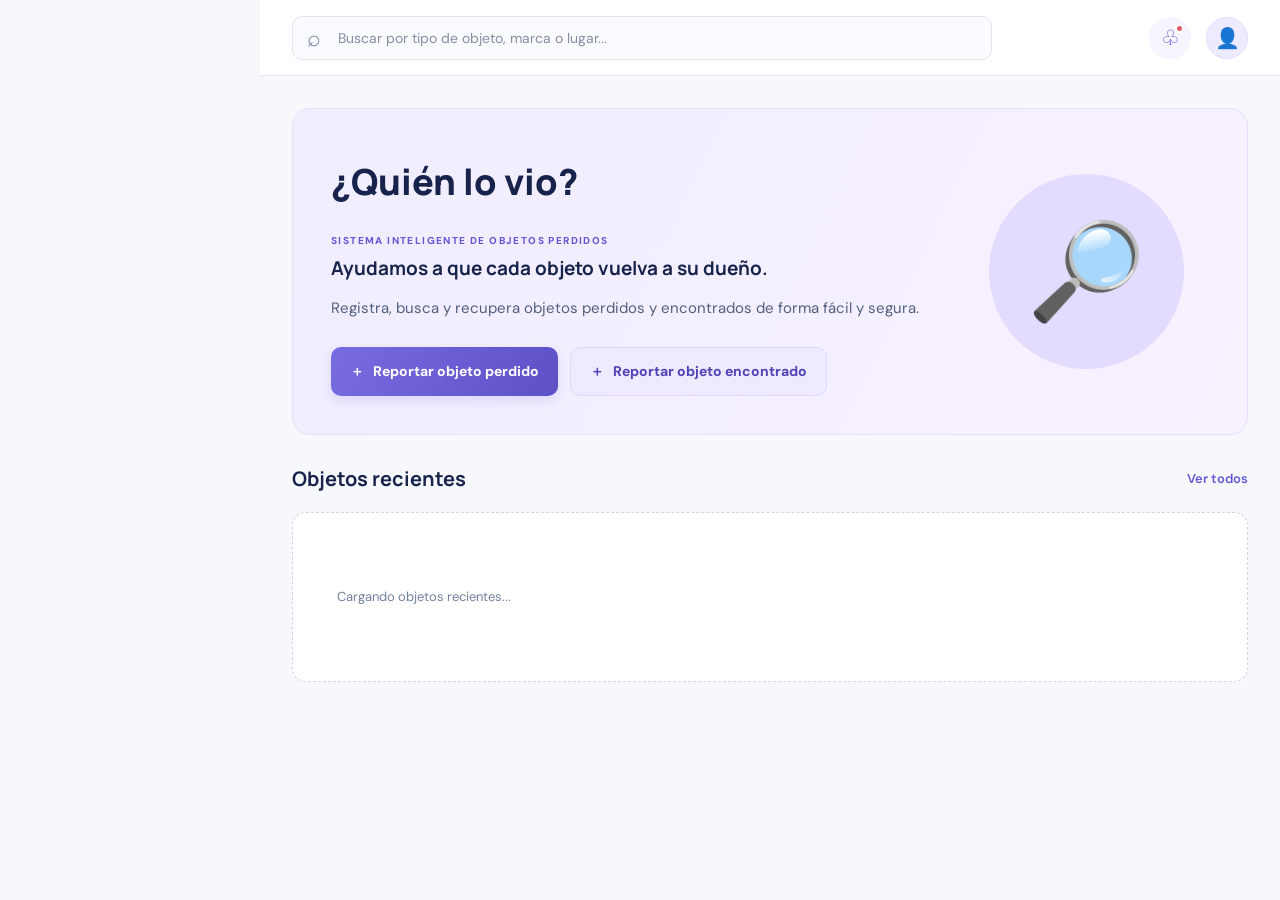
==== commit c7ac24ab: "Revise inicio.html layout and recent objects section Updated the recent objects section and modified" ====
--- a/Quien_lo_vio_estructura_profesional/Quien_lo_vio_profesional/pages/inicio.html
+++ b/Quien_lo_vio_estructura_profesional/Quien_lo_vio_profesional/pages/inicio.html
@@ -140,10 +140,9 @@
 
                     <h2>Objetos recientes</h2>
 
-                    <a href="mis-reportes.html">
-                        Ver todos →
-                    </a>
-
+                    <a href="explorar-objetos.html" class="ver-todos">
+                     Ver todos
+                     </a>
                 </div>
 
                 <!-- AQUÍ SE CARGARÁN LAS FOTOGRAFÍAS -->
